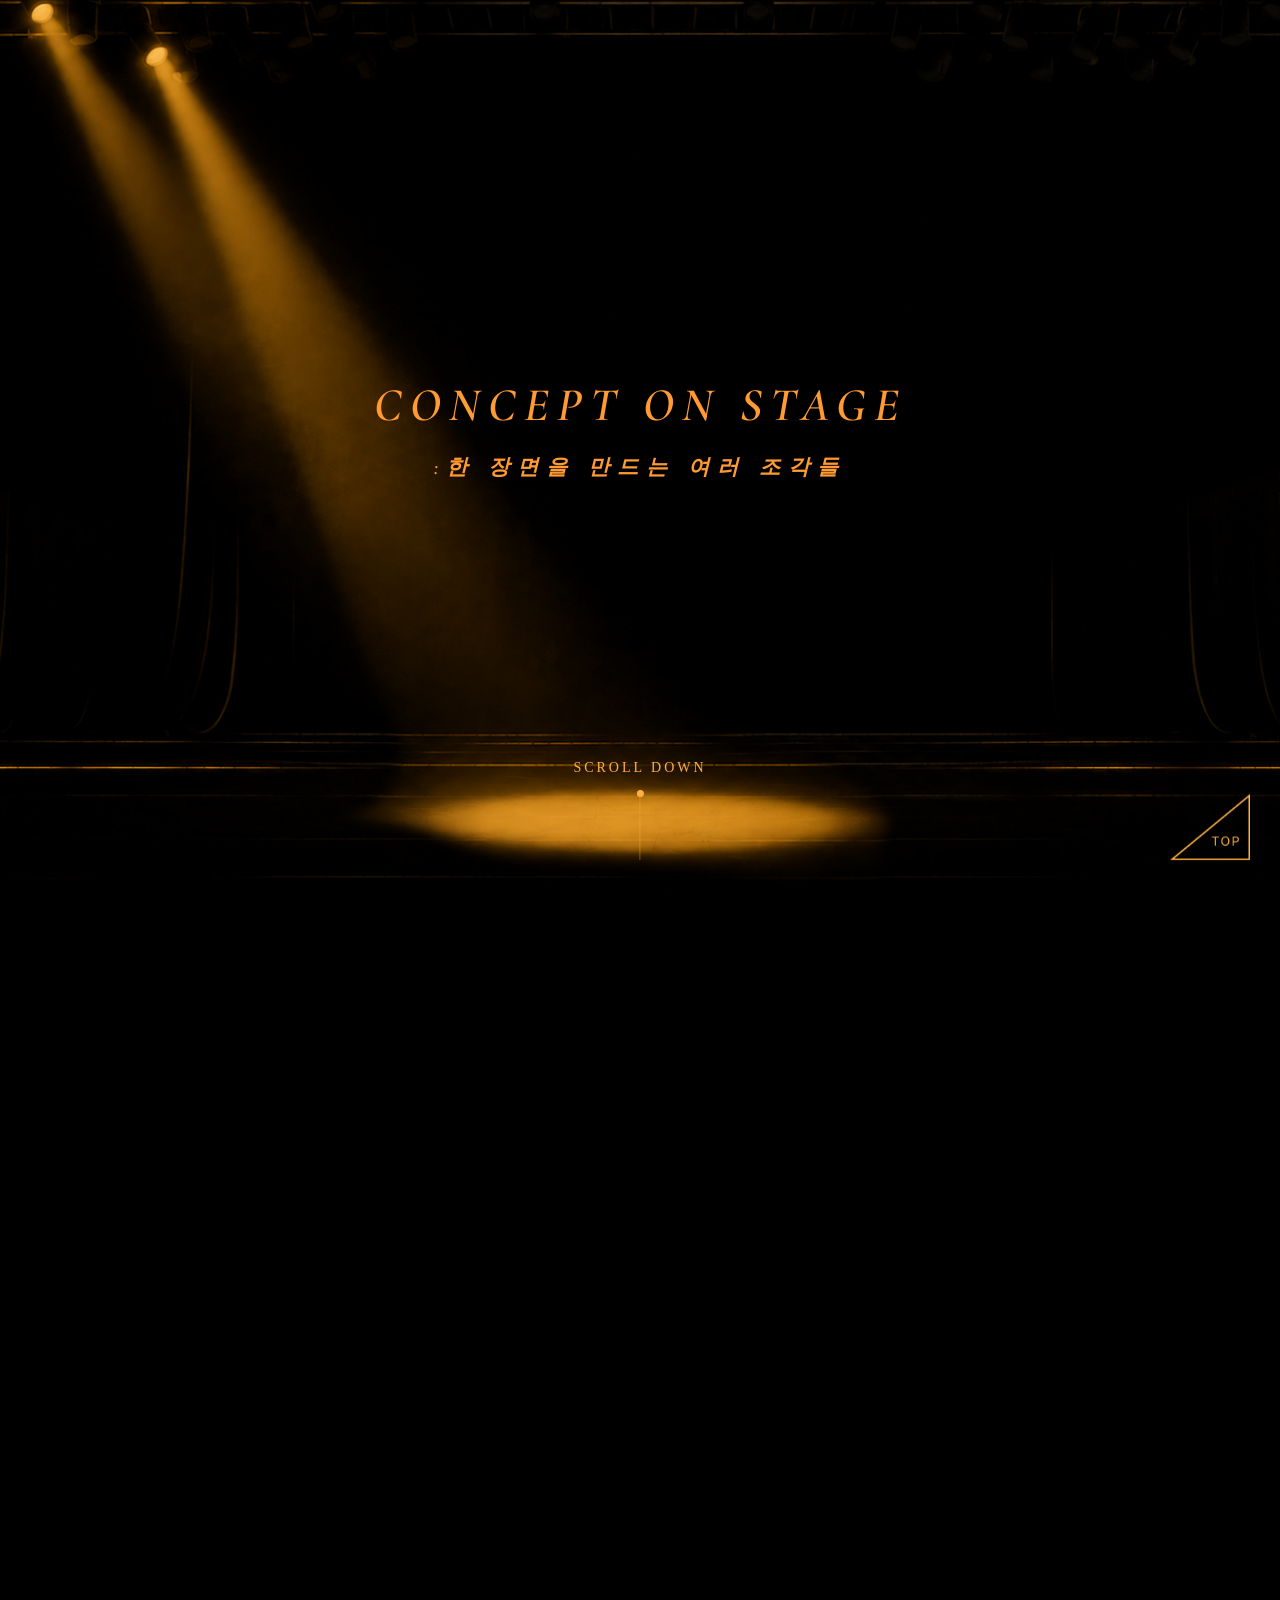
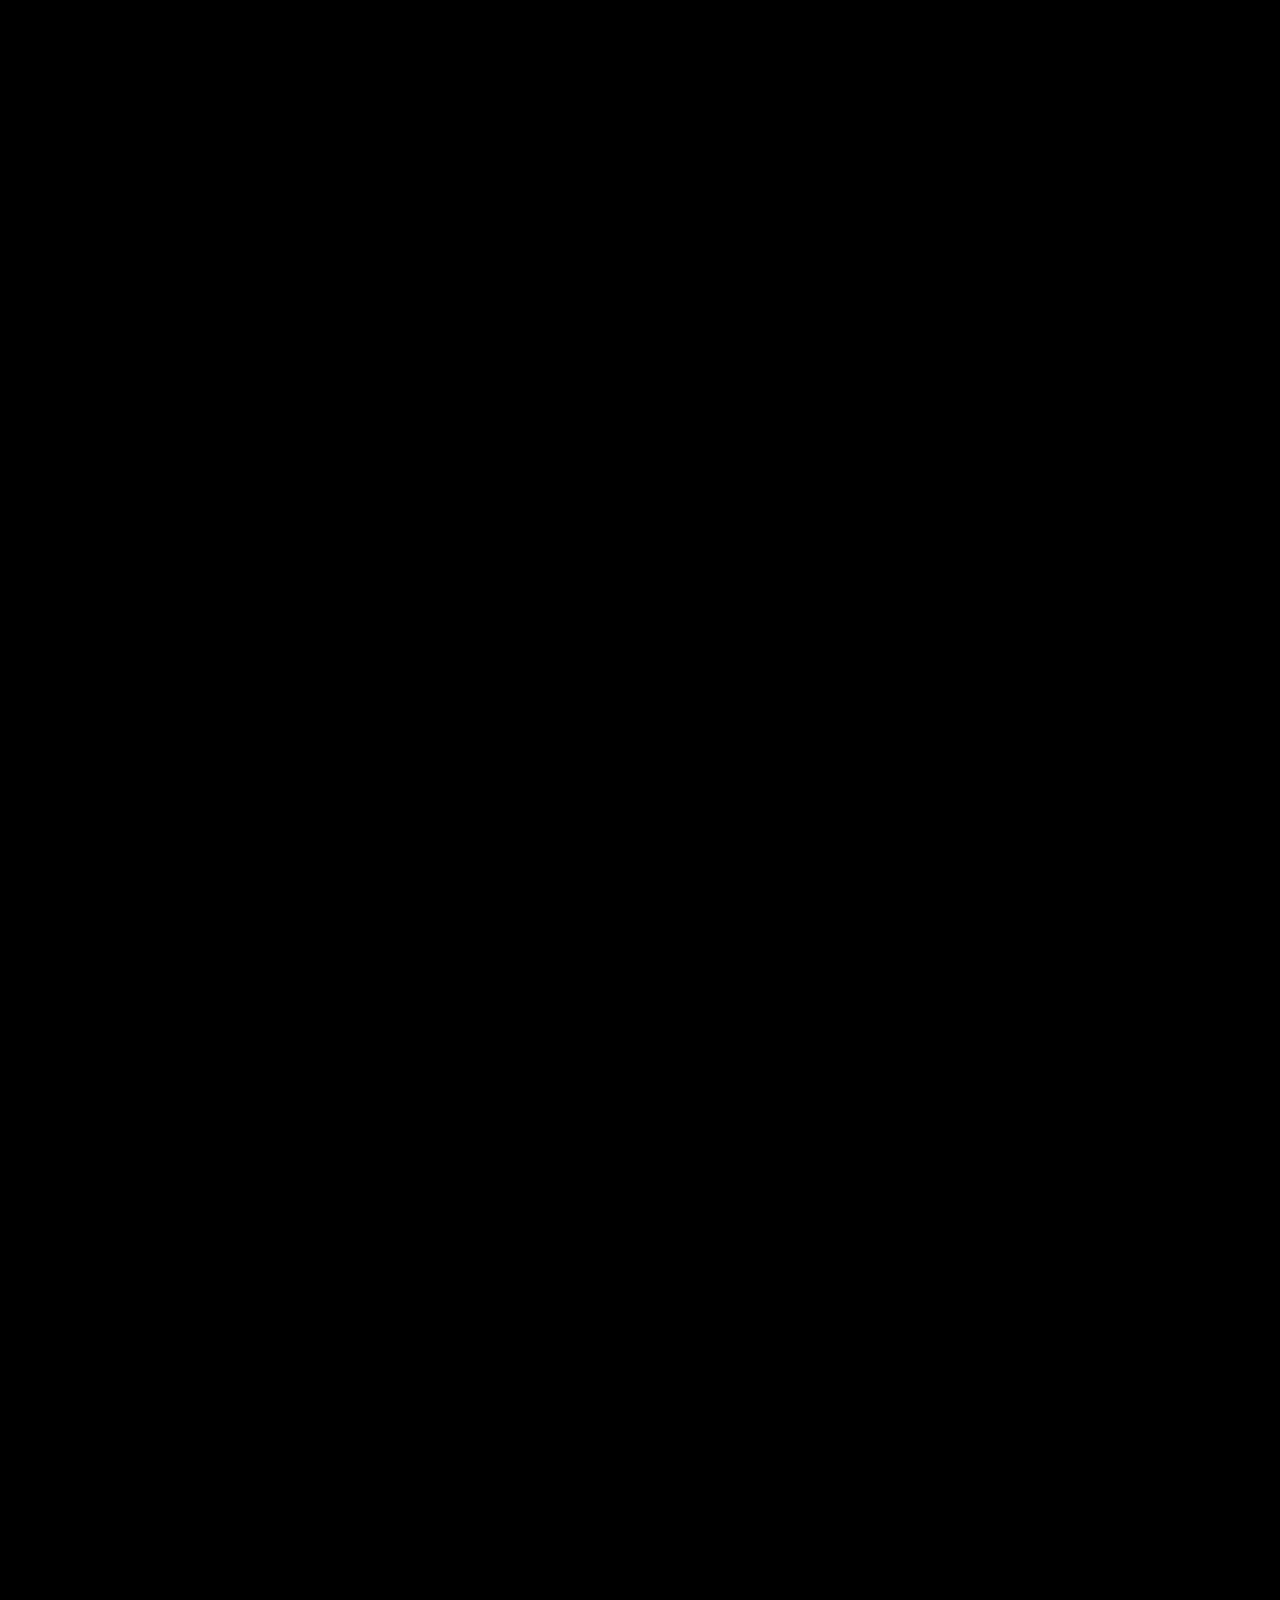
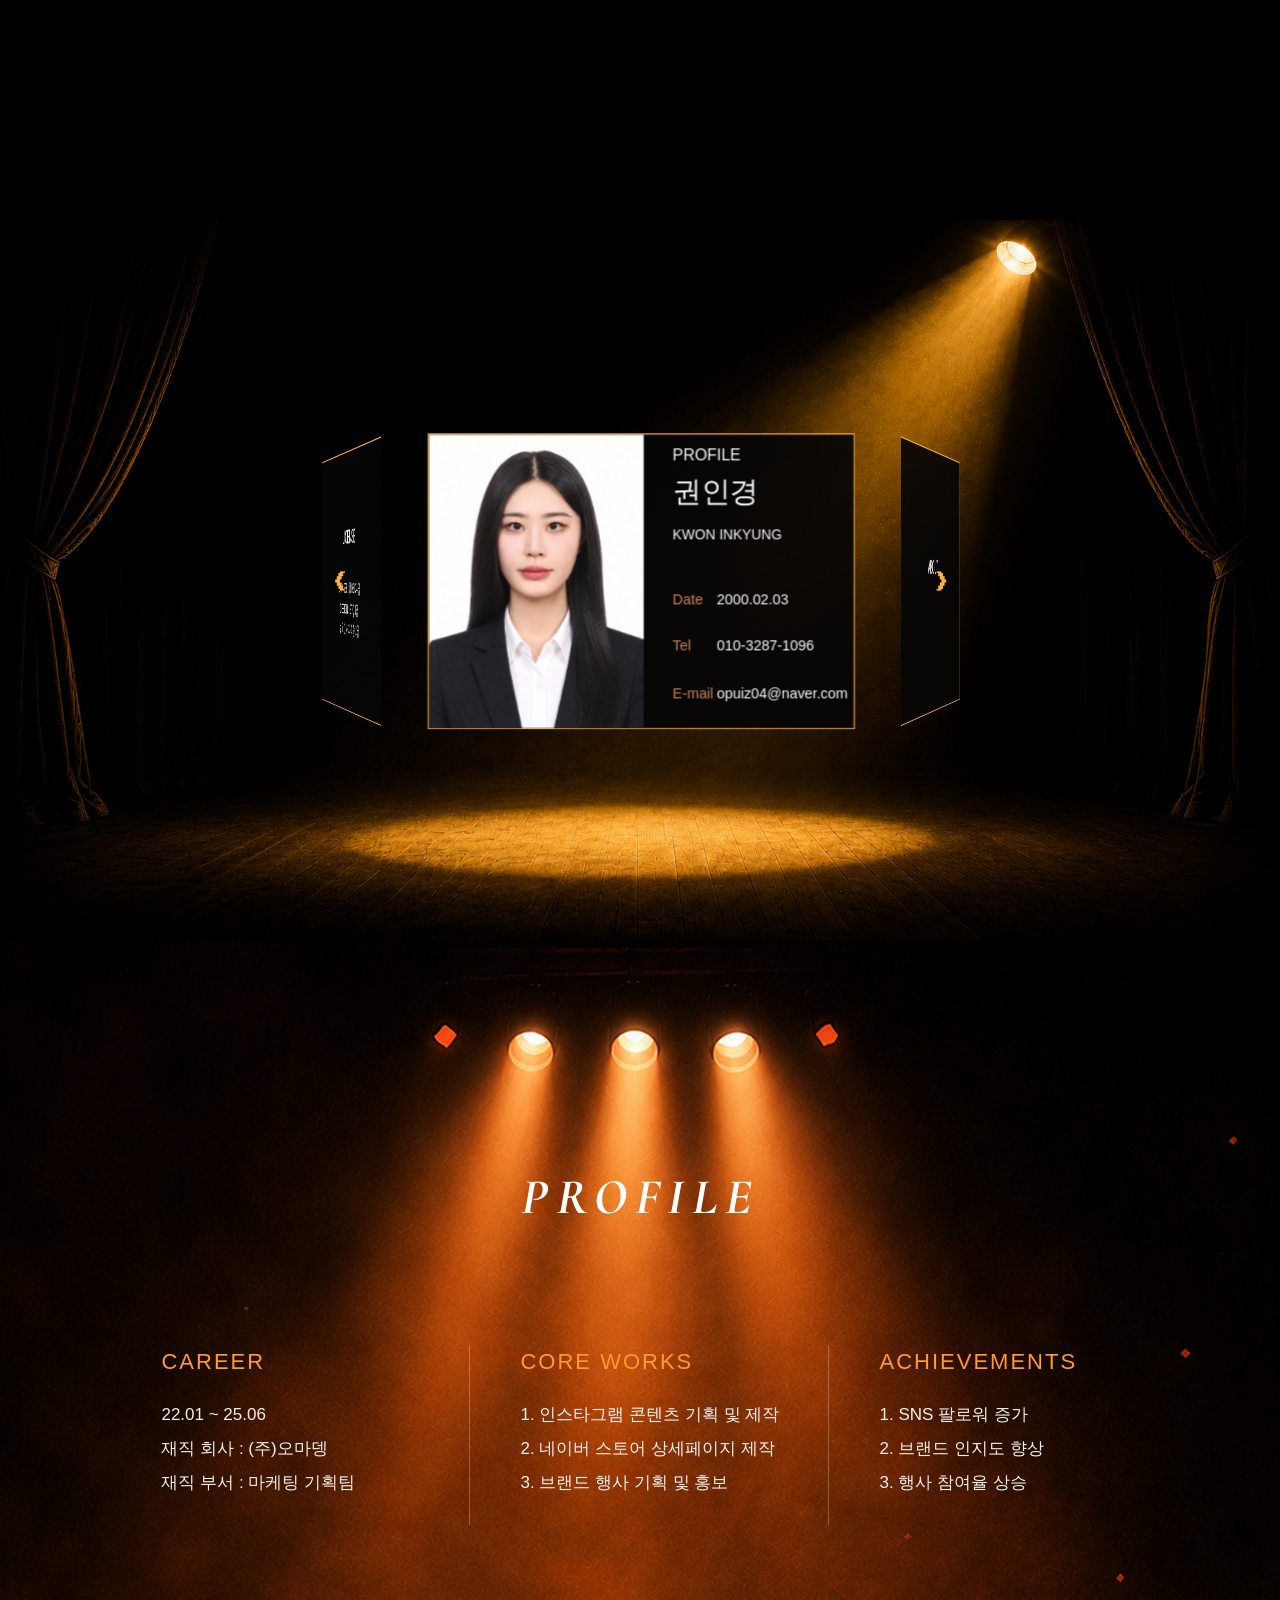
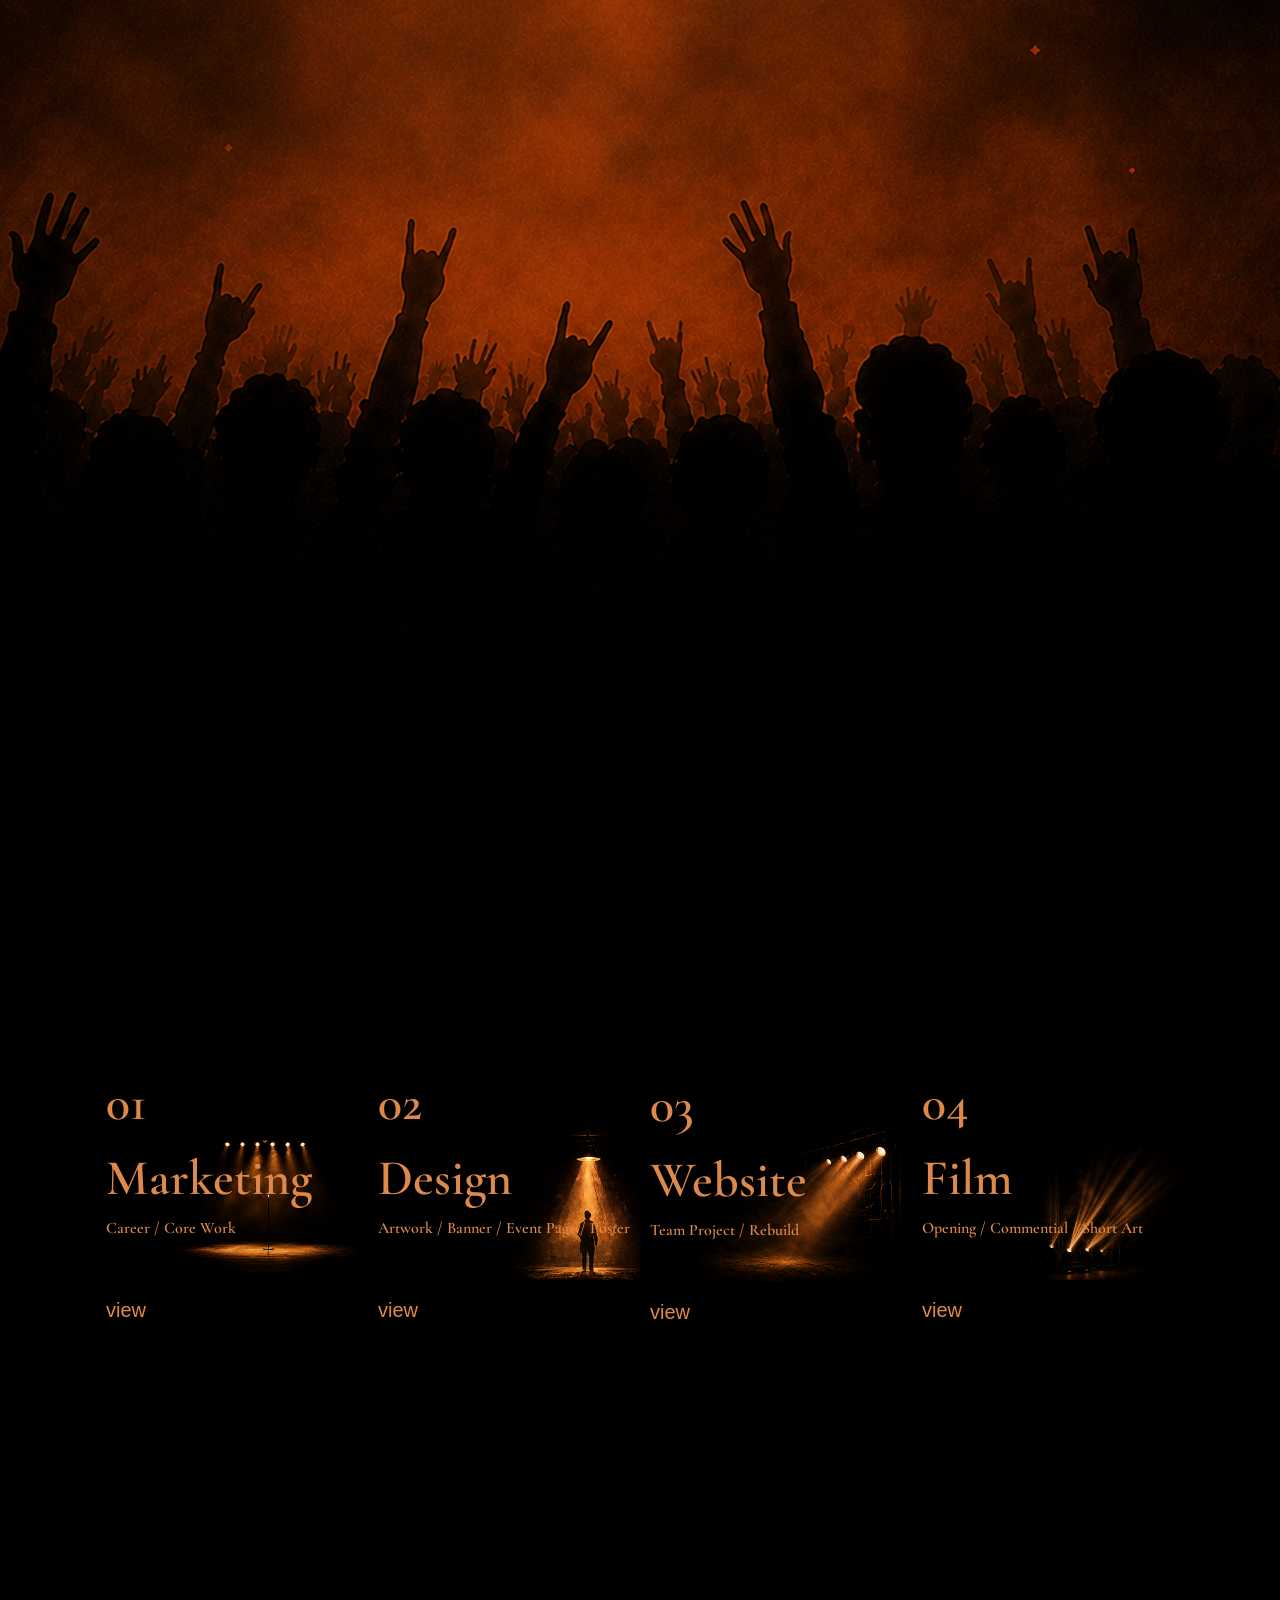
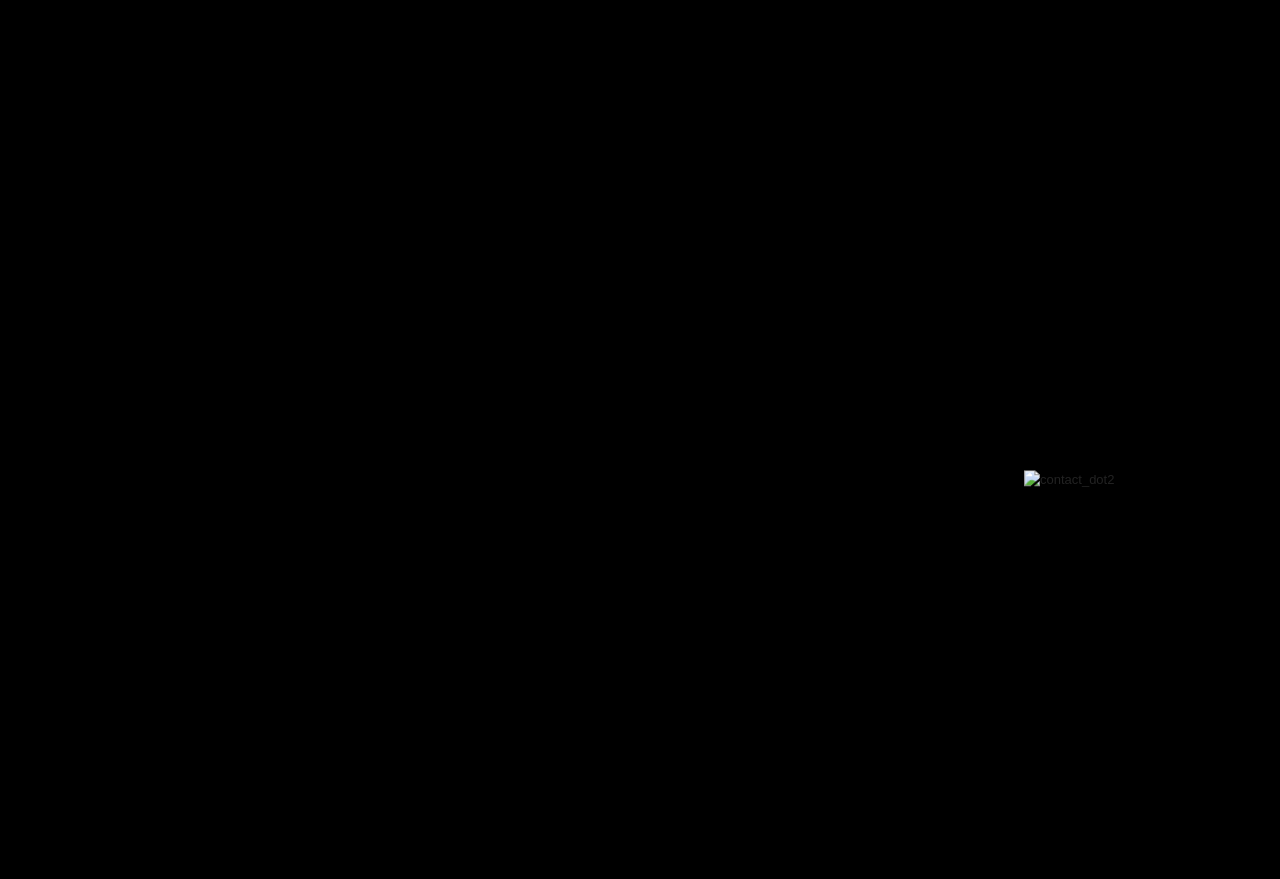
==== index.html @ 8d5c111e "최종 완성" ====
<!doctype html>
<html lang="ko">
  <head>
    <meta charset="UTF-8" />
    <meta name="viewport" content="width=device-width, initial-scale=1.0" />
    <title>권인경 | 포트폴리오</title>

    <!-- swiper -->
    <!-- css -->
    <link rel="preconnect" href="https://fonts.googleapis.com" />
    <link rel="preconnect" href="https://fonts.gstatic.com" crossorigin />
    <link
      href="https://fonts.googleapis.com/css2?family=Cormorant+Garamond:ital,wght@0,300..700;1,300..700&display=swap"
      rel="stylesheet"
    />
    <link rel="stylesheet" href="assets/css/font.css" />
    <link rel="stylesheet" href="assets/css/reset.css" />
    <link
      rel="stylesheet"
      href="https://cdn.jsdelivr.net/npm/swiper@11/swiper-bundle.min.css"
    />
    <link
      rel="stylesheet"
      href="https://cdn.jsdelivr.net/npm/swiper@12/swiper-bundle.min.css"
    />
    <script
      src="https://kit.fontawesome.com/fb27592f06.js"
      crossorigin="anonymous"
    ></script>
    <link rel="stylesheet" href="assets/css/style.css" />
    <link rel="stylesheet" href="assets/css/responsive.css" />
  </head>
  <body class="main">
    <!-- mobile header -->
    <div id="mNav">
      <i class="fa-solid fa-bars"></i>
      <nav class="mNav_nav">
        <ul>
          <li>
            <div class="sub">
              <a href="#about_m">ABOUT</a>
            </div>
          </li>
          <li>
            <div class="sub">
              <a href="#profile">PROFILE</a>
            </div>
          </li>
          <li>
            <div class="sub">
              <a href="#works">WORKS</a>
            </div>
          </li>
          <li>
            <div class="sub">
              <a href="#contact">CONTACT</a>
            </div>
          </li>
        </ul>
      </nav>
    </div>
    <!-- mobile header -->

    <header id="header">
      <div class="logo">
        <a href="#stage"
          ><img src="assets/img/logo_icon.png" alt="" />
          <p>PORTFOLIO</p></a
        >
      </div>
      <div class="lnb">
        <ul>
          <li>
            <a href="#about">ABOUT</a>
          </li>
          <li>
            <a href="#profile">PROFILE</a>
          </li>
          <li>
            <a href="#works">WORKS</a>
          </li>
          <li>
            <a href="#contact">CONTACT</a>
          </li>
        </ul>
      </div>
    </header>
    <!-- //header -->

    <main id="main">
      <section id="stage">
        <div class="main_stage">CONCEPT ON STAGE</div>
        <div class="main_stage2">:한 장면을 만드는 여러 조각들</div>
        <img src="assets/img/main_1.png" class="stage_img" />
        <h1 class="spotlight_text">SPOTLIGHT</h1>
        <div class="portfolio_wrap">
          <span class="stage_text">PORTFOLIO</span>
          <span class="line"></span>
        </div>
        <div class="name_wrap">
          <span class="line"></span>
          <span class="stage_text">KWON INKYUNG</span>
        </div>
        <div class="scroll-down">
          <span>SCROLL DOWN</span>

          <div class="scroll-line">
            <div class="scroll-dot"></div>
          </div>
        </div>
      </section>
      <section id="about">
        <div class="card-wrap">
          <button class="prev">&#10094;</button>

          <div class="icon-cards">
            <div class="icon-cards__content">
              <div class="icon-cards__item profile">
                <img src="assets/img/profile_img.jpeg" alt="profile_img" />
                <div class="profile_wrap">
                  <div class="card_title">
                    <h1>PROFILE</h1>
                    <h2 class="name">권인경</h2>
                    <h2 class="nameE">KWON INKYUNG</h2>
                  </div>
                  <div class="card_desc">
                    <div class="profile_desc">
                      <div class="title_info">
                        <p>Date</p>
                        <p>Tel</p>
                        <p>E-mail</p>
                      </div>
                      <div class="info">
                        <p>2000.02.03</p>
                        <p>010-3287-1096</p>
                        <p>opuiz04@naver.com</p>
                      </div>
                    </div>
                  </div>
                </div>
              </div>
              <div class="icon-cards__item about">
                <div class="card_title">ABOUT</div>
                <div class="card_desc about_desc">
                  <!-- 무대 위 빛나는 순간들을 바라보며 자라온 저는,이제는 그 장면을 직접 만들어내는 사람이 되고자 합니다.
                  기존 마케팅 실무 경험을 바탕으로 전하고자 하는 메시지와 감정을 시각적으로 표현하며, 더 많은 사람들에게
                  오래 기억될 무대를 만들고싶습니다. -->
                </div>
              </div>
              <div class="icon-cards__item education">
                <div class="card_title">EDUCATION</div>
                <div class="card_desc">
                  <p>배화여자대학교</p>
                  <p>비즈니스 중국어 전공</p>
                  <p>MBC 컴퓨터 아카데미</p>
                  <p>생성형 AI를 활용한 영상 웹퍼블리셔&프론트앤드 과정 수료</p>
                </div>
              </div>
              <div class="icon-cards__item skills">
                <div class="card_title">SKILLS</div>
                <div class="card_desc icons">
                  <div class="icons_l1">
                    <img src="assets/img/Illustrator.png" alt="ai_icon" />
                    <img src="assets/img/Photoshop.png" alt="ps_icon" />
                    <img src="assets/img/Premiere Pro.png" alt="pr_icon" />
                    <img src="assets/img/After Effects.png" alt="af_icon" />
                    <img src="assets/img/Figma.png" alt="fig_icon" />
                  </div>
                  <div class="icons_l2">
                    <img
                      src="assets/img/Coding Icons-3.png"
                      alt="coding_icon1"
                    />
                    <img
                      src="assets/img/Coding Icons.png"
                      alt="codiong_icon2"
                    />
                    <img
                      src="assets/img/Coding Icons-1.png"
                      alt="coding_icon3"
                    />
                    <img
                      src="assets/img/Coding Icons-2.png"
                      alt="coding_icon4"
                    />
                  </div>
                </div>
              </div>
              <div class="icon-cards__item license">
                <div class="card_title">LICENSE</div>
                <div class="card_desc">
                  <p>CHINESE : 新HSK 4급</p>
                  <p>DESIGN : GTQ 1급</p>
                  <p>보육교사 자격증 2급</p>
                </div>
              </div>
            </div>
          </div>
          <button class="next">&#10095;</button>
        </div>
      </section>
      <section id="about_m">
        <div class="contain">
          <button class="m-prev">&#10094;</button>
          <div class="about_m">
            <div class="swiper-slide-m active">
              <img src="assets/img/profile_img.jpeg" alt="profile_img" />
            </div>
            <div class="swiper-slide-m">
              <div class="about_p">
                <h1>PROFILE</h1>
                <h2 class="name">권인경</h2>
                <h2 class="nameE">KWON INKYUNG</h2>
                <h4>
                  Date
                  <p>2000.02.03</p>
                </h4>
                <h4>
                  Tel
                  <p>010-3287-1096</p>
                </h4>
                <h4>
                  E-mail
                  <p>opuiz04@naver.com</p>
                </h4>
              </div>
            </div>
            <div class="swiper-slide-m">
              <div class="card_title">ABOUT</div>
              <div class="card_desc about_desc">
                무대 위 빛나는 순간들을 바라보며 자라온 저는,이제는 그 장면을
                직접 만들어내는 사람이 되고자 합니다. 기존 마케팅 실무 경험을
                바탕으로 전하고자 하는 메시지와 감정을 시각적으로 표현하며, 더
                많은 사람들에게 오래 기억될 무대를 만들고싶습니다.
              </div>
            </div>
            <div class="swiper-slide-m">
              <div class="card_title">SKILLS</div>
              <div class="card_desc icons">
                <div class="icons_l1">
                  <img src="assets/img/Illustrator.png" alt="ai_icon" />
                  <img src="assets/img/Photoshop.png" alt="ps_icon" />
                  <img src="assets/img/Premiere Pro.png" alt="pr_icon" />
                </div>
                <div class="icons_l2">
                  <img src="assets/img/After Effects.png" alt="af_icon" />
                  <img src="assets/img/Figma.png" alt="fig_icon" />
                  <img src="assets/img/Coding Icons-3.png" alt="coding_icon1" />
                </div>
                <div class="icons_l3">
                  <img src="assets/img/Coding Icons.png" alt="coding_icon2" />
                  <img src="assets/img/Coding Icons-1.png" alt="coding_icon3" />
                  <img src="assets/img/Coding Icons-2.png" alt="coding_icon4" />
                </div>
              </div>
            </div>
            <div class="swiper-slide-m">
              <div class="card_title">EDUCATION</div>
              <div class="card_desc">
                <p>배화여자대학교</p>
                <p>비즈니스 중국어 전공</p>
                <p>메가원격평생교육원</p>
                <p>아동보육 과정 수료</p>
                <p>MBC 컴퓨터 아카데미</p>
                <p>생성형 AI를 활용한 영상 웹퍼블리셔&프론트앤드 과정 수료</p>
              </div>
            </div>
          </div>
          <button class="m-next">&#10095;</button>
        </div>
      </section>
      <section id="profile">
        <div class="container">
          <div class="profile_inner">
            <h1>PROFILE</h1>

            <ul>
              <li>
                <h2>CAREER</h2>

                <p>22.01 ~ 25.06</p>
                <p>재직 회사 : (주)오마뎅</p>
                <p>재직 부서 : 마케팅 기획팀</p>
              </li>

              <li>
                <h2>CORE WORKS</h2>

                <p>1. 인스타그램 콘텐츠 기획 및 제작</p>
                <p>2. 네이버 스토어 상세페이지 제작</p>
                <p>3. 브랜드 행사 기획 및 홍보</p>
              </li>

              <li>
                <h2>ACHIEVEMENTS</h2>

                <p>1. SNS 팔로워 증가</p>
                <p>2. 브랜드 인지도 향상</p>
                <p>3. 행사 참여율 상승</p>
              </li>
            </ul>
          </div>
        </div>
      </section>
      <!-- //profile -->
      <section id="works">
        <div class="container">
          <div class="works_inner">
            <ul>
              <li>
                <a href="assets/html/sub1.html">
                  <img src="assets/img/marketing_img.png" alt="marketing_img" />
                  <figcaption>
                    <h2>01</h2>
                    <h1>Marketing</h1>
                    <p>Career / Core Work</p>
                    <h4>view</h4>
                  </figcaption>
                </a>
              </li>
              <li>
                <a href="assets/html/sub2.html">
                  <img src="assets/img/design_img.png" alt="design_img" />
                  <figcaption>
                    <h2>02</h2>
                    <h1>Design</h1>
                    <p>Artwork / Banner / Event Page / Poster</p>
                    <h4>view</h4>
                  </figcaption>
                </a>
              </li>
              <li>
                <a href="assets/html/sub3.html">
                  <img src="assets/img/website_img.png" alt="website_img" />
                  <figcaption>
                    <h2>03</h2>
                    <h1>Website</h1>
                    <p>Team Project / Rebuild</p>
                    <h4>view</h4>
                  </figcaption>
                </a>
              </li>
              <li>
                <a href="assets/html/sub4.html">
                  <img src="assets/img/film_img.png" alt="film_img" />
                  <figcaption>
                    <h2>04</h2>
                    <h1>Film</h1>
                    <p>Opening / Commential / Short Art</p>
                    <h4>view</h4>
                  </figcaption>
                </a>
              </li>
            </ul>
          </div>
        </div>
      </section>
      <!-- //works -->
      <section id="contact">
        <div class="contact_dot1">
          <img src="assets/img/contact_dot2.png" alt="contact_dot2" />
        </div>
        <div class="container">
          <div class="contact_info">
            <h1>CONTACT</h1>
            <p>권인경</p>
            <p>opuiz04@naver.com</p>
          </div>
        </div>
        <div class="contact_dot2">
          <img src="assets/img/contact_dot2.png" alt="contact_dot2" />
        </div>
      </section>
    </main>
    <button id="top_btn">
      <img src="assets/img/top_btn.png" alt="top_btn" />
    </button>
    <!-- //main -->
    <script src="https://cdn.jsdelivr.net/npm/swiper@11/swiper-bundle.min.js"></script>
    <!-- gsap -->
    <script src="https://cdn.jsdelivr.net/npm/gsap@3.12.5/dist/gsap.min.js"></script>

    <!-- scrolltrigger -->
    <script src="https://cdn.jsdelivr.net/npm/gsap@3.12.5/dist/ScrollTrigger.min.js"></script>
    <script src="assets/main.js"></script>
    <script>
      const menuLinks = document.querySelectorAll("#header a, #mNav a");

      menuLinks.forEach((link) => {
        link.addEventListener("click", (e) => {
          e.preventDefault();

          const targetId = link.getAttribute("href");

          const target = document.querySelector(targetId);

          window.scrollTo({
            top: target.offsetTop,
            behavior: "smooth",
          });
        });
      });

      // stage 스크롤 다운
      if (document.querySelector("#stage")) {
        const stageImg = document.querySelector(".stage_img");
        const spotlightText = document.querySelector(".spotlight_text");
        const portfolio = document.querySelector(".portfolio_wrap");
        const name = document.querySelector(".name_wrap");

        const images = [
          "assets/img/main_2.png",
          "assets/img/main_3.png",
          "assets/img/main_4.png",
          "assets/img/main_5.png",
          "assets/img/main_6.png",
        ];

        window.addEventListener("scroll", () => {
          const scrollY = window.scrollY;
          const mainStage = document.querySelector(".main_stage");
          const mainStage2 = document.querySelector(".main_stage2");

          /* main_stage */

          if (scrollY > 100) {
            mainStage.classList.add("hide");
            mainStage2.classList.add("hide");
          } else {
            mainStage.classList.remove("hide");
            mainStage2.classList.remove("hide");
          }

          const header = document.querySelector("#header");

          /* header */

          if (scrollY > 2600) {
            header.classList.add("show");
          } else {
            header.classList.remove("show");
          }

          let index = Math.floor(scrollY / 300);

          if (index >= images.length) {
            index = images.length - 1;
          }

          stageImg.src = images[index];

          /* text */

          if (scrollY > 1278 && scrollY < 2500) {
            spotlightText.classList.add("show");
          } else {
            spotlightText.classList.remove("show");
          }

          if (scrollY > 1350 && scrollY < 2500) {
            portfolio.classList.add("active");
            name.classList.add("active");
          } else {
            portfolio.classList.remove("active");
            name.classList.remove("active");
          }
        });
      }
      // scroll down
      if (document.querySelector(".scroll-down")) {
        window.addEventListener("scroll", () => {
          const scrollDown = document.querySelector(".scroll-down");

          if (window.scrollY > window.innerHeight * 0.9) {
            scrollDown.style.opacity = "0";
          } else {
            scrollDown.style.opacity = "1";
          }
        });
      }
      //   about 스와이퍼
      const content = document.querySelector(".icon-cards__content");
      const next = document.querySelector(".next");
      const prev = document.querySelector(".prev");

      let angle = 0;

      function rotateCarousel() {
        content.style.transform = `translate(-50%, -50%) rotateY(${angle}deg)`;
      }

      /* 다음 */

      next.addEventListener("click", () => {
        angle -= 72;
        rotateCarousel();
      });

      /* 이전 */

      prev.addEventListener("click", () => {
        angle += 72;
        rotateCarousel();
      });

      /* 자동 회전 */

      setInterval(() => {
        angle -= 72;
        rotateCarousel();
      }, 5000);

      gsap.registerPlugin(ScrollTrigger);

      // about_m
      const slides = document.querySelectorAll(".swiper-slide-m");
      const nextBtn = document.querySelector(".m-next");
      const prevBtn = document.querySelector(".m-prev");

      let current = 0;

      /* 첫 카드 */

      slides[current].classList.add("active");

      /* 보여주기 */

      function showSlide(index) {
        slides.forEach((slide) => {
          slide.classList.remove("active");
        });

        slides[index].classList.add("active");
      }

      /* 다음 */

      function nextSlide() {
        current++;

        if (current >= slides.length) {
          current = 0;
        }

        showSlide(current);
      }

      /* 이전 */

      function prevSlide() {
        current--;

        if (current < 0) {
          current = slides.length - 1;
        }

        showSlide(current);
      }

      /* 버튼 */

      nextBtn.addEventListener("click", nextSlide);
      prevBtn.addEventListener("click", prevSlide);

      /* 자동 슬라이드 */

      setInterval(() => {
        nextSlide();
      }, 5000);
      /* PROFILE 제목 */
      gsap.from(".profile_inner > h1", {
        scrollTrigger: {
          trigger: "#profile",
          start: "top 70%",
        },

        y: 100,
        opacity: 0,

        duration: 1.2,
        ease: "power3.out",
      });

      /* 아래 내용 */
      gsap.from(".profile_inner ul", {
        scrollTrigger: {
          trigger: "#profile",
          start: "top 65%",
        },

        y: 100,
        opacity: 0,

        duration: 1.2,
        delay: 0.4,

        ease: "power3.out",
      });
      gsap.from(".works_inner ul li", {
        scrollTrigger: {
          trigger: "#works",
          start: "top 70%",
        },

        y: 120,
        opacity: 0,

        duration: 1.2,

        stagger: 0.2,

        ease: "power3.out",
      });
      // contact
      const box1 = document.querySelector("#contact .contact_dot1");
      const box2 = document.querySelector("#contact .contact_dot2");

      gsap.fromTo(
        box1,
        {
          xPercent: -120,
          scale: 0.8,
          opacity: 0,
        },
        {
          xPercent: 100,
          scale: 1,
          opacity: 1,

          ease: "none",

          scrollTrigger: {
            trigger: "#contact",
            start: "top 70%",
            end: "30% center",
            scrub: 1.3,
          },
        },
      );

      gsap.fromTo(
        box2,
        {
          xPercent: 120,
          scale: 0.8,
          opacity: 0,
        },
        {
          xPercent: -100,
          scale: 1,
          opacity: 1,

          ease: "none",

          scrollTrigger: {
            trigger: "#contact",
            start: "top 70%",
            end: "30% center",
            scrub: 1.3,
          },
        },
      );
      // top 버튼
      const topBtn = document.querySelector("#top_btn");
      // 스크롤 시 버튼 표시
      window.addEventListener("scroll", function () {
        if (document.documentElement.scrollTop > 3000) {
          topBtn.style.display = "block";
        } else {
          topBtn.style.display = "none";
        }
      });

      // 클릭 시 맨 위로 이동 (부드럽게)
      topBtn.onclick = function () {
        window.scrollTo({
          top: 0,
          behavior: "smooth",
        });
      };

      const params = new URLSearchParams(window.location.search);
      const version = params.get("v") || "ent";

      const aboutData = {
        ent: `
    무대 위 빛나는 순간들을 바라보며, 이제는 그 장면을 직접 만들어내는 사람이 되고자 합니다.
    기존 마케팅 실무 경험을 바탕으로 전하고자 하는 메시지와 감정을 시각적으로 표현하며, 더 많은 사람들에게
    오래 기억될 무대를 만들고싶습니다.
  `,

        kids: `
    아이들과 함께하는 시간을 좋아하며 자라온 저는, 이제는 아이들의 즐거운 순간을 직접 만들어내는 사람이 되고자 합니다.
    아이들을 가까이에서 경험하며 쌓은 이해와 기존 마케팅 실무 경험을 바탕으로 아이와 부모의 마음을 생각하고, 더 많은 사람들에게
    오래 기억될 콘텐츠와 브랜드 경험을 만들고싶습니다.
  `,
      };

      document.querySelector(".about_desc").textContent = aboutData[version];
    </script>
  </body>
</html>
---- assets/css/font.css ----
@font-face {
  font-family: "Pretendard";
  src: url("https://cdn.jsdelivr.net/gh/projectnoonnu/pretendard@1.0/Pretendard-Thin.woff2") format("woff2");
  font-weight: 100;
  font-display: swap;
}

@font-face {
  font-family: "Pretendard";
  src: url("https://cdn.jsdelivr.net/gh/projectnoonnu/pretendard@1.0/Pretendard-ExtraLight.woff2") format("woff2");
  font-weight: 200;
  font-display: swap;
}

@font-face {
  font-family: "Pretendard";
  src: url("https://cdn.jsdelivr.net/gh/projectnoonnu/pretendard@1.0/Pretendard-Light.woff2") format("woff2");
  font-weight: 300;
  font-display: swap;
}

@font-face {
  font-family: "Pretendard";
  src: url("https://cdn.jsdelivr.net/gh/projectnoonnu/pretendard@1.0/Pretendard-Regular.woff2") format("woff2");
  font-weight: 400;
  font-display: swap;
}

@font-face {
  font-family: "Pretendard";
  src: url("https://cdn.jsdelivr.net/gh/projectnoonnu/pretendard@1.0/Pretendard-Medium.woff2") format("woff2");
  font-weight: 500;
  font-display: swap;
}

@font-face {
  font-family: "Pretendard";
  src: url("https://cdn.jsdelivr.net/gh/projectnoonnu/pretendard@1.0/Pretendard-SemiBold.woff2") format("woff2");
  font-weight: 600;
  font-display: swap;
}

@font-face {
  font-family: "Pretendard";
  src: url("https://cdn.jsdelivr.net/gh/projectnoonnu/pretendard@1.0/Pretendard-Bold.woff2") format("woff2");
  font-weight: 700;
  font-display: swap;
}

@font-face {
  font-family: "Pretendard";
  src: url("https://cdn.jsdelivr.net/gh/projectnoonnu/pretendard@1.0/Pretendard-ExtraBold.woff2") format("woff2");
  font-weight: 800;
  font-display: swap;
}

@font-face {
  font-family: "Pretendard";
  src: url("https://cdn.jsdelivr.net/gh/projectnoonnu/pretendard@1.0/Pretendard-Black.woff2") format("woff2");
  font-weight: 900;
  font-display: swap;
}

/* 영문 폰트 */
/* @font-face {
  font-family: "Cormorant Garamond";
  src: url("../fonts/CormorantGaramond-Regular.woff2") format("woff2");
  font-weight: 400;
  font-style: normal;
}

@font-face {
  font-family: "Cormorant Garamond";
  src: url("../fonts/CormorantGaramond-Regular.woff2") format("woff2");
  font-weight: 500;
  font-style: normal;
}

@font-face {
  font-family: "Cormorant Garamond";
  src: url("../fonts/CormorantGaramond-Regular.woff2") format("woff2");
  font-weight: 600;
  font-style: normal;
}

@font-face {
  font-family: "Cormorant Garamond";
  src: url("../fonts/CormorantGaramond-Bold.woff2") format("woff2");
  font-weight: 700;
  font-style: normal;
} */
---- assets/css/style.css ----
/* layout */
.main_stage {
  position: fixed;

  top: 45%;
  left: 50%;

  transform: translate(-50%, -50%);

  color: #ff9b32;

  letter-spacing: 8px;

  z-index: 9999;

  opacity: 1;

  transition:
    opacity 0.6s,
    transform 0.6s;

  font-size: 3.6667vw;
  font-family: "Cormorant Garamond", serif;
  font-weight: 600;
  font-style: italic;
  letter-spacing: 14%;
}
.main_stage2 {
  position: fixed;

  top: 52%;
  left: 50%;

  transform: translate(-50%, -50%);

  color: #ff9b32;

  letter-spacing: 8px;

  z-index: 9999;

  opacity: 1;

  transition:
    opacity 0.6s,
    transform 0.6s;

  font-size: 1.6667vw;
  font-family: "Cormorant Garamond", serif;
  font-weight: 600;
  font-style: italic;
  letter-spacing: 14%;
}

/* 스크롤 시 사라짐 */

.main_stage.hide,
.main_stage2.hide {
  opacity: 0;
  pointer-events: none;
  transform: translate(-50%, -40%);
}
#header {
  position: fixed;
  top: 0;
  left: 0;

  width: 97%;

  display: flex;
  justify-content: space-between;
  align-items: center;

  padding: 20px 30px;

  font-size: 18px;
  font-weight: 600;

  z-index: 999;

  background-color: #000;

  /* 기본은 보이게 */

  opacity: 1;
  visibility: visible;

  transition: 0.5s;
}

/* 메인 첫 화면에서만 숨김 */

body.main #header {
  opacity: 0;
  visibility: hidden;
}

/* 스크롤 후 등장 */

body.main #header.show {
  opacity: 1;
  visibility: visible;
}
.container {
  width: 1513px;
  margin: 0 auto;
}
#top_btn {
  position: fixed;
  right: 30px;
  bottom: 30px;

  width: 80px;
  height: 80px;

  opacity: 1;
  z-index: 9999999;
  background-color: rgba(0, 0, 0, 0);
}

#top_btn a img {
  width: 100%;
  transition: 0.4s;
}
#top_btn a:hover img {
  transform: scale(1.1);
}
.mouse__cursor {
  position: fixed;

  top: 0;
  left: 0;

  width: 80px;
  height: 80px;

  pointer-events: none;

  z-index: 999999;

  opacity: 0;

  transform: translate(-50%, -50%);
}

.mouse__cursor img {
  width: 100%;
  display: block;
}
.cursor_target {
  cursor: none;
}
/* modal */
.modal_target {
  cursor: none;
}
.img_modal {
  position: fixed;
  inset: 0;

  background: rgba(0, 0, 0, 0.9);

  display: none;

  justify-content: center;
  align-items: center;

  z-index: 999999;
}

/* 긴 이미지 전용 */

.img_modal.scroll_mode {
  align-items: flex-start;

  overflow-y: auto;

  padding: 50px 0;
}

.img_modal.scroll_mode .modal_img {
  max-width: 80vw;
  max-height: none;

  height: auto;
}

.img_modal.open {
  display: flex;
}

.modal_img {
  max-width: 90vw;
  max-height: 90vh;

  width: auto;
  height: auto;

  object-fit: contain;
}

.modal_close {
  position: absolute;
  top: 30px;
  right: 40px;

  color: #fff;
  font-size: 40px;

  cursor: pointer;
}

/* header */
.logo a {
  display: flex;
  justify-content: left;
  align-items: center;
  position: relative;
  color: #ffaf3f;
  transition: 0.3s;
}
.logo a::after {
  content: "";
  position: absolute;
  top: 37px;
  left: 0;
  width: 172px;
  height: 1px;
  background-color: #ffaf3f;
  transition: 0.3s;
}
.logo img {
  width: 5%;
  transition: 0.3s;
}
.logo p {
  padding-left: 10px;
  letter-spacing: 20%;
  font-weight: 300;
  transition: 0.3s;
}
.logo a:hover {
  filter: drop-shadow(0 0 6px rgba(255, 175, 63, 0.8));
}

.logo a:hover p {
  text-shadow:
    0 0 5px #ffaf3f,
    0 0 10px rgba(255, 175, 63, 0.8);
}

.logo a:hover::after {
  box-shadow:
    0 0 5px #ffaf3f,
    0 0 10px rgba(255, 175, 63, 0.8);
}
/* header */
#mNav {
  display: none;
  position: fixed;
  right: 0;
  top: 0;
  z-index: 9999999;
}
#mNav_inner {
  display: flex;
  justify-content: space-between;
}
#mNav i {
  color: #ffaf3f;
  font-size: 20px;
  padding: 20px 20px;
}
#mNav ul {
  position: absolute;
  top: 50px;
  right: 20px;
  text-align: right;
  transition: transform 0.5s;
  transform: translateX(100px);
}
#mNav ul.active {
  transform: translateX(0);
}
.sub a {
  transition: all 0.3s;
  font-size: 16px;
}
.sub a:hover {
  color: #ffaf3f;
  filter: drop-shadow(0 0 6px rgba(255, 175, 63, 0.8));
}

.sub a:hover {
  text-shadow:
    0 0 5px #ffaf3f,
    0 0 10px rgba(255, 175, 63, 0.8);
}

.sub a:hover::after {
  box-shadow:
    0 0 5px #ffaf3f,
    0 0 10px rgba(255, 175, 63, 0.8);
}
.lnb ul {
  display: flex;
}
.lnb ul li a {
  color: #ffaf3f;
  padding-left: 30px;
  letter-spacing: 10%;
  font-weight: 300;
  transition: all 0.3s;
}
.lnb ul li a:hover,
.lnb ul li a.active {
  color: #e9dfd1;
  filter: drop-shadow(0 0 6px rgba(255, 175, 63, 0.8));
}

/* stage */
#stage {
  position: relative;
  height: 380vh;
}
.spotlight_text {
  position: fixed;
  top: 50%;
  left: 50%;
  pointer-events: none;
  transform: translate(-50%, -50%);
  white-space: nowrap;
  font-size: 6.6667vw;
  font-family: "Cormorant Garamond", serif;
  font-weight: 600;
  font-style: italic;
  letter-spacing: 14%;
  color: white;
  opacity: 0;
  transition: 1s;
  z-index: 100;
  mix-blend-mode: screen;
  text-shadow:
    0 0 10px rgba(255, 255, 255, 0.7),
    0 0 30px rgba(255, 200, 100, 0.6),
    0 0 60px rgba(255, 180, 50, 0.4);
}
.spotlight_text.show {
  opacity: 1;
}
.stage_img {
  position: sticky;
  top: 0;
  width: 100%;
  height: 100vh;
  object-fit: cover;
}
.portfolio_wrap {
  position: fixed;
  top: 20%;
  left: -300px;
  display: flex;
  align-items: center;
  gap: 20px;
  opacity: 0;
  transition:
    left 1s ease,
    opacity 1s ease;
  z-index: 100;
  mix-blend-mode: screen;
}

.portfolio_wrap.active {
  left: 10%;
  top: 35%;
  opacity: 1;
}
.name_wrap {
  position: fixed;
  bottom: 25%;
  right: -400px;
  display: flex;
  align-items: center;
  gap: 20px;
  opacity: 0;
  transition:
    right 1s ease,
    opacity 1s ease;
  z-index: 100;
  mix-blend-mode: screen;
}
.name_wrap.active {
  right: 10%;
  bottom: 35%;

  opacity: 1;
}
.line {
  width: 180px;
  height: 1px;
  background: #d89c2b;
}
.stage_text {
  display: inline-block;
  color: #d89c2b;

  font-size: 14px;
  letter-spacing: 22%;

  font-family: "Cormorant Garamond", serif;

  text-shadow: 0 0 10px rgba(255, 200, 100, 0.5);

  white-space: nowrap;
  will-change: opacity;
  text-shadow: none;
}

.scroll-down {
  position: fixed;
  left: 50%;
  bottom: 40px;

  transform: translateX(-50%);

  display: flex;
  flex-direction: column;
  align-items: center;
  gap: 12px;
  transition: 0.4s;
  z-index: 10;
}

.scroll-down span {
  font-size: 14px;
  letter-spacing: 3px;
  color: #ffaf3f;
  font-family: "Cormorant", serif;
}

.scroll-line {
  position: relative;
  width: 1px;
  height: 70px;
  background: rgba(255, 175, 63, 0.4);

  overflow: visible;
}

.scroll-dot {
  position: absolute;
  top: 0;
  left: 50%;

  width: 7px;
  height: 7px;

  background-color: #ffaf3f;
  border-radius: 50%;

  transform: translateX(-50%);

  animation: scrollDot 1.8s ease-in-out infinite;
}

@keyframes scrollDot {
  0% {
    top: 0;
    opacity: 0;
  }

  20% {
    opacity: 1;
  }

  80% {
    opacity: 1;
  }

  100% {
    top: 100%;
    opacity: 0;
  }
}

/******** about ***********/
#about {
  width: 100%;
  height: 100vh;

  display: flex;
  justify-content: center;
  align-items: center;

  background: url("../img/about_bg.png") no-repeat center top;
  background-size: contain;
}
.card-wrap {
  position: relative;

  display: flex;
  justify-content: center;
  align-items: center;
}
.icon-cards {
  position: relative;
  width: 390px;
  height: 270px;
  perspective: 1800px;
  isolation: isolate;
}

.icon-cards__content {
  position: absolute;
  width: 100%;
  height: 100%;
  left: 50%;
  top: 50%;
  transform-style: preserve-3d;
  transform: translate(-50%, -50%) rotateY(0deg);
  transition: transform 1s ease;
  pointer-events: none;
}

/* 카드 */

.icon-cards__item {
  position: absolute;

  left: 50%;
  top: 50%;

  width: 390px;
  height: 270px;

  margin-left: -195px;
  margin-top: -135px;

  border: 1px solid #ffaf3f;

  display: flex;
  justify-content: center;
  align-items: center;

  color: white;
  font-size: 30px;
  font-weight: bold;

  backface-visibility: hidden;
  background: rgba(6, 6, 6, 0.92);

  overflow: hidden;

  transform-style: preserve-3d;
}
.card_desc {
  background: transparent !important;

  isolation: isolate;

  position: relative;
  z-index: 10;
}
.icon-cards__item img {
  width: 198px;
  height: 270px;
  opacity: 1;
}
.profile {
  display: flex;
  justify-content: space-between;
}
.profile .profile_wrap .name {
  font-size: 24px;
  font-weight: 500;
  letter-spacing: 10%;
  padding-bottom: 10px;
}
.nameE {
  display: block;
  font-size: 14px;
  font-weight: 300;
  letter-spacing: 10%;
}
/* .profile_wrap {
  height: 270px;
  width: 157px;
} */
.profile_desc {
  display: flex;
}

.title_info {
  font-size: 14px;
  font-weight: 400;
  /* letter-spacing: 10%; */
  color: #c98a5b;
  line-height: 3.3;
  text-align: left;
}
.info {
  padding-left: 3px;
  padding-right: 5px;
  font-size: 14px;
  font-weight: 400;
  line-height: 3.3;
  text-align: left;
}
.info p:nth-child(3) {
  font-size: 12px;
}
.about,
.education,
.skills,
.license {
  display: flex;
  flex-direction: column;
}
.about_desc {
  width: 371px;
  text-align: center;
}
.education .card_desc p {
  padding-bottom: 20px;
}
.education .card_desc p:nth-child(1),
.education .card_desc p:nth-child(3) {
  padding-bottom: 0;
}
.icons {
  width: 100%;
  height: 100px;
  display: block;
}
.icons_l1 img,
.icons_l2 img {
  width: 31px;
  height: 31px;
  margin: 0 6px 6px 6px;
}
.profile_wrap h1 {
  font-size: 1.0417vw;
  padding-bottom: 1%;
}
.profile_wrap .card_desc p {
  font-size: 12px;
}
.card_desc {
  font-size: 0.7813vw;
  font-weight: 300;
  /* letter-spacing: 7%; */
  text-align: center;
}
.card_title {
  font-size: 1.0417vw;
  font-weight: 500;
  letter-spacing: 20%;
  padding-bottom: 1.5625vw;
}
.card_title h4 {
  display: inline;
}
.card_title p {
  display: inline;
}
/* 핵심 */
.icon-cards__item:nth-child(1) {
  transform: rotateY(0deg) translateZ(320px);
}

.icon-cards__item:nth-child(2) {
  transform: rotateY(72deg) translateZ(320px);
}

.icon-cards__item:nth-child(3) {
  transform: rotateY(144deg) translateZ(320px);
}

.icon-cards__item:nth-child(4) {
  transform: rotateY(216deg) translateZ(320px);
}

.icon-cards__item:nth-child(5) {
  transform: rotateY(288deg) translateZ(320px);
}

/* 버튼 */

.prev,
.next {
  position: absolute;

  top: 50%;
  transform: translateY(-50%);

  width: 60px;
  height: 60px;
  color: #ffaf3f;
  background: none;
  font-size: 30px;

  cursor: pointer;

  z-index: 999999;
}

.prev {
  left: -110px;
  pointer-events: auto;
}

.next {
  right: -110px;
  pointer-events: auto;
}
/* 기본 세팅 */
/* html {
  box-sizing: border-box;
}

body {
  margin: 0;
  overflow-x: hidden;
} */
/* about_m */
#about_m {
  display: none;
  width: 100%;
  height: 100vh;

  justify-content: center;
  align-items: center;

  background-image: url("../img/about_bg2.png");
  background-size: cover;
  background-position: center;

  overflow: hidden;
}

#about_m .contain {
  position: relative;

  width: 43%;
  height: 40%;
}

.about_m {
  position: relative;

  width: 100%;
  height: 100%;
}

/* 카드 */

.swiper-slide-m {
  position: absolute;

  left: 0;
  top: 0;

  width: 100%;
  height: 100%;

  opacity: 0;
  visibility: hidden;

  transition: 0.5s ease;

  border: 1px solid #ffaf3f;
  background: rgba(0, 0, 0, 0.88);

  box-sizing: border-box;

  padding: 40px 25px;

  display: flex;
  flex-direction: column;
  justify-content: center;
  align-items: center;

  text-align: center;

  color: white;
}

/* 현재 카드 */

.swiper-slide-m.active {
  opacity: 1;
  visibility: visible;
}

/* 버튼 */

.m-prev,
.m-next {
  position: absolute;

  top: 50%;
  transform: translateY(-50%);

  background: none;
  border: none;

  color: #ffaf3f;

  font-size: 40px;
  cursor: pointer;

  z-index: 999;
}

.m-prev {
  left: -70px;
}

.m-next {
  right: -70px;
}

.about_p h1 {
  font-size: 20px;
}
.about_p h2 {
  font-size: 17px;
}
.about_p h4 {
  font-size: 16px;
  color: #dd894b;
}
.about_p p {
  font-size: 14px;
  color: #fff;
}
.swiper-slide-m .card_title {
  font-size: 17px;
}
.swiper-slide-m .card_desc {
  font-size: 14px;
  width: 100%;
}
.swiper-slide-m .icons img {
  width: 15%;
  height: 15%;
}
/* *****profile****** */
#profile {
  width: 100%;
  aspect-ratio: 1920 / 2080;

  background: url("../img/main_about.png") no-repeat center top;

  background-size: cover;

  position: relative;

  display: flex;
  justify-content: center;
  align-items: center;
}

.profile_inner {
  position: relative;
  z-index: 2;
  top: -303px;

  width: 100%;
  color: #fff;
}

/* PROFILE 제목 */
.profile_inner > h1 {
  text-align: center;

  font-size: 50px;
  font-style: italic;
  font-weight: 700;

  letter-spacing: 8px;

  margin-bottom: 110px;

  font-family: "Cormorant Garamond", serif;
}
.profile_inner ul {
  display: flex;
  justify-content: center;
}
.profile_inner ul li {
  width: 33%;
  position: relative;
  left: 60px;
  text-align: left;
}
.profile_inner ul li:not(:last-child)::after {
  content: "";

  position: absolute;
  top: 0;
  right: 14%;

  width: 1px;
  height: 180px;

  background: rgba(255, 255, 255, 0.25);
}
.profile_inner ul li h2 {
  font-size: 22px;
  font-weight: 400;
  letter-spacing: 2px;
  color: #ff9b32;
  margin-bottom: 20px;
}
.profile_inner ul li p {
  font-size: 17px;
  font-weight: 100;
  line-height: 2;
  color: rgba(255, 255, 255, 0.937);
}
.view {
  position: absolute;
  bottom: -28%;
  right: 13%;
}
.view a {
  font-size: 16px;
  color: #ff9b32;
  border-bottom: 1px solid #ff9b32;
  transition: all 0.3s ease;
}
.view a:hover {
  color: #ffaf3f;
  filter: drop-shadow(0 0 6px rgba(255, 175, 63, 0.8));
}
.view a:hover {
  text-shadow:
    0 0 5px #ffaf3f,
    0 0 10px rgba(255, 175, 63, 0.8);
}

.view a:hover::after {
  box-shadow:
    0 0 5px #ffaf3f,
    0 0 10px rgba(255, 175, 63, 0.8);
}

/* *****works******* */
#works {
  background-color: #000;
  width: 100%;
  height: 100vh;
  display: flex;
  justify-content: center;
  align-items: center;
  padding: 5% 0;
}
.works_inner {
}
.works_inner ul {
  display: flex;
  justify-content: center;
  width: 100%;
}
.works_inner ul li {
  width: 25%;
  overflow: hidden;
}
.works_inner ul li img {
  width: 100%;
  display: block;
  transform: translateY(50%);
  transition: scale 0.7s ease;
  scale: 1;
}
.works_inner ul li:hover img {
  scale: 1.1;
}
figcaption {
  transform: translateY(-50%);
}
.works_inner ul li a {
  color: #dd894b;
}
.works_inner ul li a h2 {
  font-family: "Cormorant Garamond", serif;
  font-size: 50px;
  font-weight: 600;
  letter-spacing: 5%;
  padding-left: 10px;
}
.works_inner ul li a h1 {
  font-family: "Cormorant Garamond", serif;
  font-size: 50px;
  font-weight: 600;
  letter-spacing: 2%;
  padding-left: 10px;
}
.works_inner ul li a p {
  font-family: "Cormorant Garamond", serif;
  font-size: 16px;
  font-weight: 600;
  letter-spacing: 2%;

  padding-left: 10px;
}
.works_inner ul li a h4 {
  font-size: 20px;
  font-weight: 400;
  letter-spacing: 5%;
  padding-left: 10px;
  padding-top: 55px;
}

/* contact */
#contact {
  width: 100%;
  position: relative;

  display: flex;
  justify-content: center;
  align-items: center;

  padding: 20% 0 20% 0;

  overflow: hidden;
}
.contact_dot1,
.contact_dot2 {
  position: absolute;

  width: 40vw;

  top: 50%;
  transform: translateY(-50%);

  z-index: 1;
}
.contact_dot1 img,
.contact_dot2 img {
  width: 100%;
}
.contact_dot1 {
  left: -20%;
}

.contact_dot2 {
  right: -20%;
}
.contact_info {
  position: relative;

  color: #000;
  font-size: 24px;
  z-index: 999;
  text-align: center;
}
.contact_info h1 {
  font-family: "Cormorant Garamond", serif;
  font-size: 65px;
  font-style: italic;
  font-weight: 600;
  letter-spacing: 13%;
  padding-bottom: 5%;
}
.contact_info p {
  font-size: 20px;
}
/* ************sub*********** */
body {
  background-color: #000;
}
/* sub nav */
#sub_nav {
  position: fixed;
  top: 45%;
  left: 1%;
  border-left: 1px solid #c08c43;
  opacity: 0.85;
  z-index: 100;
  height: 360px;
  display: flex;
  align-items: center;
  transform: translateX(0);
  transition: all 0.7s ease;
}
#sub_nav.hide {
  transform: translateX(-120px);
}
#sub_nav .dot {
  width: 5px;
  height: 5px;
  border-radius: 50%;
  background-color: #dd894b;
  transition: all 0.3s ease;
}
#sub_nav ul {
  margin-left: -3px;
}
#sub_nav ul li a {
  display: flex;
  align-items: center;
  padding-bottom: 25px;
}
#sub_nav ul li a p {
  padding-left: 8px;
  transition: all 0.3s ease;
}
/* hover 효과 */
#sub_nav ul li a:hover .dot {
  box-shadow:
    0 0 5px #dd894b,
    0 0 10px #dd894b,
    0 0 20px rgba(221, 137, 75, 0.8);

  transform: scale(1.5);
}

#sub_nav ul li a:hover p {
  color: #dd894b;

  text-shadow:
    0 0 5px #dd894b,
    0 0 10px rgba(221, 137, 75, 0.8);
}
/* sub about */
#sub_about,
#coreWork1,
#coreWork2,
#coreWork3,
#coreWork4,
#coreWork5,
#coreWork6,
#coreWork7 {
  padding-top: 25px;
}
.sub_about_inner {
  display: flex;
  justify-content: space-between;
  gap: 4%;
  padding-top: 10%;
}
img.omadeng {
  width: 25%;
  height: 100%;
}
img.omadeng_img {
  width: 25%;
  height: 100%;
}
.about_info {
  padding-right: 5%;
}
.about_info p {
  color: #fff;
  font-size: 20px;
  font-weight: 500;
  line-height: 2;
  letter-spacing: 6%;
  border-bottom: 1px solid rgba(215, 215, 215, 0.1);
  padding: 3% 0 3% 1%;
}
.about_info p:nth-child(4) {
  border-bottom: none;
}
.about_info p img {
  width: 2.5%;
  height: 2.5%;
  margin-right: 1.5%;
}
.about_info p:nth-child(3) img {
  width: 3%;
  height: 3%;
  margin-right: 1.5%;
}

/* sub core work */
#sub_about {
  padding: 5% 0;
}
#coreWork1 .container,
#coreWork2 .container,
#coreWork3 .container,
#coreWork4 .container,
#coreWork5 .container,
#coreWork6 .container,
#coreWork7 .container {
  display: flex;
  justify-content: space-around;
  color: #fff;
  padding: 100px 0;
  position: relative;
  padding: 5% 0;
}
.num {
  position: absolute;
  top: 15%;
  left: 4%;
  font-size: 37px;
  letter-spacing: 6%;
  font-family: "Cormorant", serif;
  color: #dd894b;
}
.sub_coreWork {
  opacity: 0;
  transform: translateY(100px);
}
.work_left {
  padding-left: 5%;
  width: 30%;
}
.left_title p::after {
  content: "";
  position: absolute;
  top: 40px;
  left: 0;
  width: 73px;
  height: 1%;
  background-color: #dd894b;
}
.left_title p {
  position: relative;
  font-size: 20px;
  font-style: italic;
  font-weight: 400;
  color: #dd894b;
  font-family: "Cormorant Garamond", serif;
}
.left_title h1 {
  font-size: 30px;
  font-weight: 500;

  padding-top: 11%;
}
.left_title h2 {
  font-size: 20px;
  font-weight: 600;
  line-height: 1.2;
  padding: 8% 0;
  border-bottom: 1px solid #dd894b;
}
.left_desc h4 {
  font-size: 20px;
  font-weight: 400;
  line-height: 1.2;
  padding-top: 11%;
}
.left_desc h4 p {
  font-size: 18px;
  font-weight: 300;
  line-height: 1.2;
  padding-top: 2%;
}
.left_desc h4 p:nth-child(1) {
  padding-top: 6%;
}
.work_right {
  padding-top: 5%;
  width: 50%;
}
.work_img {
  display: flex;
  justify-content: space-between;
}
.work_img img {
  width: 30%;
}
.right_desc {
  display: flex;
  justify-content: space-between;
  gap: 3%;
}
.right_desc h4 {
  width: 30%;
  font-size: 20px;
  color: #dd894b;
  letter-spacing: -1%;
  padding-top: 1%;
}
.right_desc h4 p {
  font-size: 16px;
  color: #fff;
  padding-top: 1%;
}

#coreWork2 .work_img:nth-child(1) img {
  width: 60%;
  height: 100%;
}
#coreWork2 .work_img img.work2-1 {
  width: 42%;
  height: 100%;
}
#coreWork2 .right_desc {
  justify-content: space-between;
}
#coreWork2 .right_desc h4:nth-child(1) {
  width: 60%;
}
#coreWork2 .right_desc h4:nth-child(2) {
  width: 46%;
  padding-left: 2%;
}

#coreWork4 .work_img {
  justify-content: space-around;
}
#coreWork4 .right_desc {
  justify-content: space-around;
}
#coreWork4 .work_right {
  padding-top: 14%;
}
#coreWork4 .work_img img:nth-child(1) {
  width: 30.5%;
  height: 100%;
}
#coreWork4 .work_img img:nth-child(2) {
  width: 33%;
  height: 100%;
}
#coreWork4 .work_img img:nth-child(3) {
  width: 25%;
  height: 100%;
}
#coreWork4 .right_desc h4:nth-child(1) {
  width: 30.5%;
}
#coreWork4 .right_desc h4:nth-child(2) {
  width: 33%;
}
#coreWork4 .right_desc h4:nth-child(3) {
  width: 25%;
}

#coreWork5 .work_right {
  padding-top: 16%;
}
#coreWork5 .work_img img {
  width: 47%;
  height: 100%;
}
#coreWork5 .work_img img:nth-child(2) {
  width: 52%;
}
#coreWork5 .right_desc h4:nth-child(1) {
  width: 47%;
}
#coreWork5 .right_desc h4:nth-child(2) {
  width: 52%;
}

#coreWork6 .work_right {
  padding-top: 12%;
}
#coreWork6 .work_img {
  justify-content: left;
  align-items: flex-end;
}
#coreWork6 .work_img img:nth-child(2) {
  width: 60%;
  height: 100%;
  padding-left: 2%;
}
#coreWork6 .right_desc {
  justify-content: left;
  gap: 2%;
}

#coreWork7 .work_right {
  padding-top: 12%;
}
#coreWork7 .work_img {
  justify-content: left;
  align-items: flex-end;
}
#coreWork7 .work_img img {
  width: 41%;
}
#coreWork7 .work_img img:nth-child(2) {
  width: 50%;
  height: 100%;
  padding-left: 2%;
}
#coreWork7 .right_desc {
  justify-content: left;
  gap: 2%;
}
#coreWork7 .right_desc h4 {
  width: 41%;
}
#coreWork7 .right_desc h4:nth-child(2) {
  width: 50%;
}

/* sub2 */
#artwork {
  width: 100%;
  height: 100vh;
  background: url(../img/work2_bg.png) no-repeat center top;
  display: flex;
  justify-content: center;
  align-items: center;
}
#artwork .container {
  color: #fff;
  display: flex;
  align-items: center;
  justify-content: space-between;
}
.more a {
  color: #dd894b;
  padding-top: 5%;
  position: relative;
  display: block;
}
.more a:hover i {
  transform: translateX(50%);
}
.more a::after {
  content: "";
  position: absolute;
  bottom: -6px;
  left: 0;
  width: 131px;
  height: 1%;
  background-color: #dd894b;
}
.more a i {
  padding-left: 1%;
  transition: all 0.3s;
  transform: translateX(0);
}
.work2_left {
  width: 45%;
}
.work2_title {
  padding-bottom: 3%;
  border-bottom: 1px solid rgba(145, 145, 145, 0.238);
}
.work2_title h1 {
  font-size: 50px;
  font-weight: 500;
  font-style: italic;
  letter-spacing: 6%;
  font-family: "Cormorant Garamond", serif;
  padding-bottom: 3%;
  color: #dd894b;
}
.work2_title p {
  font-size: 20px;
  line-height: 1.5;
  color: #fff;
  letter-spacing: -1.5%;
}
.work2_desc {
  color: #fff;
  padding-top: 7%;
}
.work2_desc ul li {
  display: flex;
}
.work2_desc ul li h4 {
  width: 15%;
  color: #84502a;
  display: inline;
  font-size: 15px;
  font-weight: 300;
}
.work2_desc ul li p {
  width: 80%;
  display: inline;
  font-size: 17px;
  font-weight: 300;
  letter-spacing: -1.5%;
}
.work2_right {
  display: flex;
  position: relative;
  width: 50%;
}
.work2_right img:nth-child(1) {
  width: 50%;
  z-index: 1;
}
.artwork2_img {
  width: 57%;
  position: absolute;
  top: 0;
  right: 0;
}
.work2_right {
}
#banner {
  width: 100%;
  height: 100vh;
  background: url(../img/work2_bg.png) no-repeat center top;
  display: flex;
  justify-content: center;
  align-items: center;
}
#banner .container {
  display: flex;
  justify-content: center;
  align-items: center;
  gap: 120px;
  position: relative;
}
#banner .work2_left {
  width: 100%;
}
.coverflow_wrap {
  padding-top: 18%;
}
.swiper {
  width: 50%;
}
.poster_thumb {
  object-fit: contain !important;
}
/* =========================
   이미지 swiper
========================= */
.coverflow_wrap {
  width: 50%;
  overflow: hidden;
}

.mySwiper2 {
  width: 50%;
  height: 500px;

  overflow: visible;
}

.mySwiper2 .swiper-slide {
  width: 100% !important;
  height: 350px;

  border-radius: 10px;
  overflow: hidden;
}

.mySwiper2 .swiper-slide img {
  width: 100%;
  height: 100%;
  object-fit: cover;
}

/* =========================
   텍스트 swiper
========================= */

.mySwiper {
  width: 50%;

  overflow: hidden;
}

.mySwiper .swiper-slide {
  width: 100% !important;
}

.mySwiper .swiper-wrapper {
  align-items: flex-start;
}

.mySwiper .swiper-slide {
  width: 100% !important;

  opacity: 0 !important;
  transition: 0.5s;

  pointer-events: none;
}

.mySwiper .swiper-slide-active {
  opacity: 1 !important;

  pointer-events: auto;
}

/* 버튼 */

.custom_prev,
.custom_next {
  position: absolute;
  top: 50%;

  transform: translateY(-50%);

  background: none;
  border: none;

  color: #fff;

  font-size: 32px;

  cursor: pointer;

  z-index: 99999;
}

.custom_prev {
  left: -3%;
}

.custom_next {
  left: 47%;
}
#event_page {
  width: 100%;
  height: 100vh;
  background: url(../img/work2_bg.png) no-repeat center top;
  display: flex;
  justify-content: center;
  align-items: center;
}
#event_page .container {
  display: flex;
}
#event_page .work2_right {
  display: flex;
  justify-content: center;
}
#event_page .work2_right img {
  width: 25%;
}

#poster {
  width: 100%;
  height: 100vh;
  background: url(../img/work2_bg.png) no-repeat center top;
  display: flex;
  justify-content: center;
  align-items: center;
}
#poster .container {
  display: flex;
}
#poster .work2_right {
  display: flex;
  justify-content: center;
}

/* sub3 */
#W_TeamProject,
#W_TeamProject2,
#w_surf,
#w_surf2,
#W_design,
#W_rebuild1,
#W_rebuild2 {
  width: 100%;
  display: flex;
  justify-content: center;
  align-items: center;
  padding: 5% 0;
}
#W_TeamProject .container,
#W_TeamProject2 .container,
#w_surf .container,
#w_surf .container,
#W_design .container,
#W_rebuild1 .container,
#W_rebuild2 .container {
  display: flex;
  justify-content: space-between;
}
#W_TeamProject2 .container,
#w_surf2 .container {
  display: flex;
  justify-content: space-between;
}
#W_TeamProject2 {
  display: flex;
  justify-content: space-between;
  align-items: center;
}
#W_TeamProject2 .work2_title,
#w_surf2 .work2_title {
  border: none;
}
#W_TeamProject2 .work2_title p,
#w_surf2 .work2_title p {
  font-size: 17px;
}
#w_surf2 .container .nfnl_img img:nth-child(1) {
  width: 32%;
  height: 88%;
}
#w_surf2 .container .nfnl_img img:nth-child(2) {
  width: 22%;
  height: 88%;
}
#w_surf2 .container .nfnl_img img:nth-child(3) {
  width: 14%;
  height: 88%;
}
#W_TeamProject .container .work2_left .link,
#w_surf .container .work2_left .link {
  display: none;
}
#w_surf .work2_wrap {
  width: 53%;
}

.nfnl_img {
  width: 60%;
  display: flex;
  justify-content: center;
  align-items: top;
  gap: 5%;
}
.nfnl_img img {
  width: 20%;
  height: 100%;
}
.nfnl_info {
  width: 45%;
}
.work2_wrap {
  display: flex;
  flex-direction: column;
  justify-content: space-between;
}
.work2_wrap .work2_right {
  width: 100%;
  flex: 1.9;
}
.work2_wrap .work2_right a img {
  width: 80%;
}
.work2_wrap .link {
  flex: 0.1;
  padding: 0;
}
.respon {
  padding-top: 10%;
  color: #fff;
  display: flex;
  justify-content: left;
  align-items: flex-end;
  text-align: center;
}
.respon h4 {
  padding-right: 5%;
}
.respon h4 img {
  width: 100%;
}
.respon h4 img.icon2 {
  width: 75%;
}
.respon h4 img.icon3 {
  width: 60%;
}
.link {
  padding-top: 10%;
}
.link a {
  font-size: 16px;
  padding-right: 7%;
  transition: all 1s;
  position: relative;
  color: #c98a5b;
}
.link i {
  padding-left: 2%;
  transform: translateX(0);
  transition: all 0.3s;
}
.link a:hover i {
  transform: translateX(50%);
}
.link a::after {
  content: "";
  width: 85%;
  height: 1px;
  background-color: #dd894b;
  position: absolute;
  bottom: -3px;
  left: 0;
  /* transition: all 0.5s; */
}
.link a:hover::after {
  /* width: 85%; */
}

#W_design .work2_right img {
  width: 90%;
}
#W_TeamProject .work2_right,
#w_surf .work2_right,
#W_design .work2_right,
#W_rebuild1 .work2_right,
#W_rebuild2 .work2_right {
  justify-content: center;
  align-items: center;
}
#W_TeamProject .work2_right img,
#w_surf .work2_rifht img,
#W_rebuild1 .work2_right img,
#W_rebuild2 .work2_right img {
  width: 85%;
}
/* sub4 */
#commercial,
#opening,
#F_TeamProject {
  width: 100%;
  height: 100vh;
  display: flex;
  justify-content: center;
  align-items: center;
}

#commercial .container,
#opening .container,
#F_TeamProject .container {
  display: flex;
  justify-content: space-between;
}

#commercial .work2_right,
#opening .work2_right,
#F_TeamProject .work2_right {
  justify-content: center;
  align-items: center;
}
#commercial .work2_right img,
#opening .work2_right img,
#F_TeamProject .work2_right img {
  width: 85%;
}
---- assets/css/responsive.css ----
@media (max-width: 1470px) {
  .container {
    width: 85%;
  }
}

/* header */
@media (max-width: 960px) {
  .line {
    width: 160px;
  }
}
@media (max-width: 768px) {
  #header {
    justify-content: left;
  }
  #header .lnb {
    display: none;
  }
  .logo p {
    font-size: 14px;
  }
  .logo img {
    width: 15px;
  }
  .logo a::after {
    top: 27px;
    width: 136px;
  }
  #mNav {
    display: block;
  }
  .lnb {
    display: none;
  }
  .line {
    width: 100px;
  }
}
@media (max-width: 480px) {
  .line {
    width: 60px;
  }
}

/* about */
@media (max-width: 1400px) {
  #about {
    height: 80vh;
  }
  .icon-cards {
    width: 27.8vw;
    height: 19.2vw;
  }

  .icon-cards__item {
    width: 27.8vw;
    height: 19.2vw;

    margin-left: -13.9vw;
    margin-top: -9.6vw;
  }

  .icon-cards__item img {
    width: 14.1vw;
    height: 19.2vw;
  }

  .about_desc {
    width: 26vw;
  }

  /* 회전 거리 */

  .icon-cards__item:nth-child(1) {
    transform: rotateY(0deg) translateZ(22.8vw);
  }

  .icon-cards__item:nth-child(2) {
    transform: rotateY(72deg) translateZ(22.8vw);
  }

  .icon-cards__item:nth-child(3) {
    transform: rotateY(144deg) translateZ(22.8vw);
  }

  .icon-cards__item:nth-child(4) {
    transform: rotateY(216deg) translateZ(22.8vw);
  }

  .icon-cards__item:nth-child(5) {
    transform: rotateY(288deg) translateZ(22.8vw);
  }

  /* 폰트 */

  .card_title {
    font-size: 1.4vw;
    padding-bottom: 2vw;
  }

  .card_desc {
    font-size: 1vw;
  }

  .name {
    font-size: 1.6vw;
  }

  .nameE,
  .title_info,
  .info {
    font-size: 0.9vw;
  }

  .icons_l1 img,
  .icons_l2 img {
    width: 2.2vw;
    height: 2.2vw;
    margin: 0 0.4vw 0.4vw;
  }

  /* 버튼 */

  .prev,
  .next {
    font-size: 2vw;
  }

  .prev {
    left: -12vw;
  }

  .next {
    right: -12vw;
  }
}
@media (max-width: 1200px) {
  #about {
    height: 70vh;
  }
}
/* @media (max-width: 876px) {
  #about {
    height: 55vh;
  }
} */
@media (max-width: 1085px) {
  #about {
    display: none;
  }
  #about_m {
    display: flex;
  }
  .about_m img {
    width: 55%;
  }
}
@media (max-width: 480px) {
  #about_m .contain {
    width: 43%;
    height: 30%;
    background-position: contain;
  }
  .swiper-slide-m {
    padding: 5px 5px;
  }
}

/* profile */
@media (max-width: 960px) {
  .profile_inner {
    top: -175px;
  }
  .profile_inner > h1 {
    font-size: 40px;
  }
  .profile_inner ul li h2 {
    font-size: 20px;
  }
  .profile_inner ul li p {
    font-size: 16px;
  }
  .profile_inner ul {
    justify-content: space-between;
  }
  .profile_inner ul li:not(:last-child)::after {
    display: none;
  }
  .view {
    bottom: -18%;
    right: 4%;
  }
}
@media (max-width: 830px) {
  #profile {
    height: 150vh;

    background: url("../img/main_about2.png") no-repeat center top;

    background-size: cover;
  }
  .profile_inner {
    top: 35px;
  }
  .profile_inner > h1 {
    margin-bottom: 47px;
  }
  .profile_inner ul {
    width: 100%;
    flex-direction: column;
    align-items: center;
    gap: 50px;
  }
  .profile_inner ul li {
    text-align: center;
    width: 100%;
    left: 0;
  }
  .profile_inner ul li h2,
  .profile_inner ul li p {
    width: 100%;
    display: block;
  }
  .view {
    bottom: -18%;
    right: 43%;
  }
}

@media (max-width: 480px) {
  #profile {
    height: 100vh;
  }
  .view {
    right: 41%;
    bottom: -11%;
  }
  .view a {
    font-size: 14px;
  }
}

/* works */
@media (max-width: 960px) {
  .works_inner ul {
    flex-wrap: wrap;
    gap: 80px 0;
  }
  .works_inner ul li {
    width: 50%;
  }
  .works_inner ul li a h2 {
    font-size: 34px;
  }
  .works_inner ul li a h1 {
    font-size: 40px;
  }
  .works_inner ul li a p {
    font-size: 14px;
    padding-bottom: 55px;
  }
  .works_inner ul li a h4 {
    font-size: 16px;
  }
}
@media (max-width: 830px) {
  #works {
    padding: 150px 0;
  }

  .works_inner ul li a p {
    padding-bottom: 47px;
  }
  .works_inner ul li a h4 {
    padding-bottom: 47px;
  }
}

@media (max-width: 480px) {
  #works {
    height: 100%;
  }
  .works_inner ul {
    flex-direction: column;
    flex-wrap: nowrap;
  }
  .works_inner ul li {
    width: 100%;
  }
}
/* contact */
@media (max-width: 1300px) {
  .contact_dot1,
  .contact_dot2 {
    top: 45%;
  }
  .contact_info h1 {
    padding-bottom: 5%;
  }
}
@media (max-width: 1200px) {
  .contact_dot1,
  .contact_dot2 {
    top: 50%;
  }
  .contact_dot1 {
    left: -15%;
  }

  .contact_dot2 {
    right: -15%;
  }
}
@media (max-width: 1100px) {
  .contact_dot1 {
    left: -10%;
  }

  .contact_dot2 {
    right: -10%;
  }
}
@media (max-width: 1050px) {
  .contact_dot1 {
    left: 0%;
  }

  .contact_dot2 {
    right: 0%;
  }
}
@media (max-width: 1000px) {
  .contact_dot1,
  .contact_dot2 {
    display: none;
  }
  #contact {
    background: url(../img/contact_dot3.png) no-repeat top center;
    background-size: cover;
  }
}
@media (max-width: 830px) {
  .contact_info h1 {
    font-size: 30px;
  }
  .contact_info p {
    font-size: 16px;
  }
}
@media (max-width: 768px) {
}
@media (max-width: 480px) {
}
/* *********sub1******* */
/* about */
@media (max-width: 960px) {
  .about_info p {
    font-size: 14px;
    font-weight: 400;
  }
}
@media (max-width: 830px) {
  #about {
    padding-top: 40px;
  }
  .sub_about_inner {
    flex-direction: column;
    align-items: center;
  }
  img.omadeng {
    width: 25%;
  }
  img.omadeng_img {
    display: none;
  }
  .about_info p {
    text-align: center;
  }
  .about_info {
    padding: 1% 8%;
  }
}
@media (max-width: 480px) {
}
/* core work */
@media (max-width: 830px) {
  #coreWork1 .container,
  #coreWork2 .container,
  #coreWork3 .container,
  #coreWork4 .container,
  #coreWork5 .container,
  #coreWork6 .container,
  #coreWork7 .container {
    flex-direction: column;
    justify-content: center;
    align-items: center;
  }
  .work_left,
  .work_right {
    width: 100%;
    text-align: center;
    padding: 5%;
  }
  .left_title p {
    font-size: 18px;
  }
  .left_title h1 {
    padding-top: 4%;
    font-size: 25px;
  }
  .left_title h2 {
    font-size: 18px;
  }
  .left_desc h4 {
    font-size: 16px;
  }
  .left_desc h4 p {
    font-size: 14px;
  }
  .left_title p::after {
    top: 40px;
    left: 45%;
  }
  .left_desc h4 {
    padding-top: 6%;
  }
  .right_desc h4 {
    font-size: 16px;
  }
  .right_desc h4 p {
    font-size: 14px;
  }
  #coreWork6 .work_img,
  #coreWork7 .work_img {
    justify-content: center;
  }
  #coreWork6 .right_desc,
  #coreWork7 .right_desc {
    justify-content: center;
  }
  .num {
    top: 4%;
    left: 5%;
  }
  .left_desc h4 p:nth-child(1) {
    padding-top: 2%;
  }
}
@media (max-width: 480px) {
  #sub_about,
  #coreWork1 .container,
  #coreWork2 .container,
  #coreWork3 .container,
  #coreWork4 .container,
  #coreWork5 .container,
  #coreWork6 .container,
  #coreWork7 .container {
    padding: 10% 0;
  }
}

/* sub2 */
@media (max-width: 960px) {
  .work2_title h1 {
    font-size: 30px;
  }
  .work2_title p {
    font-size: 18px;
  }
  .work2_desc ul li h4 {
    font-size: 14px;
  }
  .work2_desc ul li p {
    font-size: 14px;
  }
}
@media (max-width: 830px) {
  #artwork .container,
  #event_page .container,
  #banner .container,
  #poster .container {
    flex-direction: column-reverse;
    align-items: center;
  }
  #banner .container {
    gap: 0;
    /* position: inherit; */
  }
  .coverflow_wrap {
    width: 80%;
    padding-top: 3%;
  }
  .mySwiper {
    width: 100%;
  }
  .work2_left {
    width: 100%;
  }
  .work2_right {
    padding-top: 5%;
  }
  .work2_right img:nth-child(1) {
    margin-left: none;
    width: 70%;
  }
  .artwork2_img {
    width: 80%;
    top: 6%;
  }
  .custom_prev,
  .custom_next {
    top: 65%;
  }
  .custom_prev {
    left: 0%;
  }

  .custom_next {
    right: -47%;
  }
}
/* SUB3 */
@media (max-width: 1470px) {
  #W_TeamProject .container .work2_left {
    width: 70%;
  }
  #w_surf .container .work2_left {
    width: 55%;
  }
}
@media (max-width: 1060px) {
  #W_TeamProject .container .work2_left {
    width: 100%;
  }
  #w_surf .container .work2_left {
    width: 55%;
  }
  .work2_left {
    width: 70%;
  }
}
@media (max-width: 830px) {
  #W_TeamProject .container,
  #w_surf .container {
    flex-direction: column-reverse;
  }
  #W_TeamProject2 .container,
  #w_surf2 .container,
  #W_design .container,
  #W_rebuild1 .container,
  #W_rebuild2 .container {
    flex-direction: column;
  }
  #W_TeamProject .container .work2_left,
  #w_surf .container .work2_left,
  #W_design .work2_left,
  #W_rebuild1 .work2_left,
  #W_rebuild2 .work2_left {
    width: 100%;
  }
  #W_TeamProject .work2_right,
  #w_surf .work2_right,
  #W_design .work2_right,
  #W_rebuild1 .work2_right,
  #W_rebuild2 .work2_right {
    width: 100%;
  }
  .work2_wrap .link {
    display: none;
  }
  #W_TeamProject .container .work2_left .link,
  #w_surf .container .work2_left .link {
    display: block;
  }
  #W_TeamProject .work2_wrap .work2_right a,
  #w_surf .work2_wrap .work2_right a,
  #W_design .work2_wrap .work2_right a,
  #W_rebuild .work2_wrap .work2_right a,
  #W_rebuild2 .work2_wrap .work2_right a {
    text-align: center;
  }
  .work2_wrap .work2_right a img {
    width: 90%;
  }
  .nfnl_info,
  .nfnl_img {
    width: 100%;
  }
  .respon {
    justify-content: center;
  }
  #w_surf .work2_wrap {
    width: 100%;
  }
}

@media (max-width: 480px) {
  .link a {
    font-size: 14px;
  }
}

/* sub4 */
@media (max-width: 830px) {
  #commercial .container,
  #F_TeamProject .container,
  #opening .container {
    flex-direction: column-reverse;
    justify-content: center;
    align-items: center;
  }
  #commercial .work2_right,
  #opening .work2_right,
  #F_TeamProject .work2_right {
    width: 100%;
  }
}
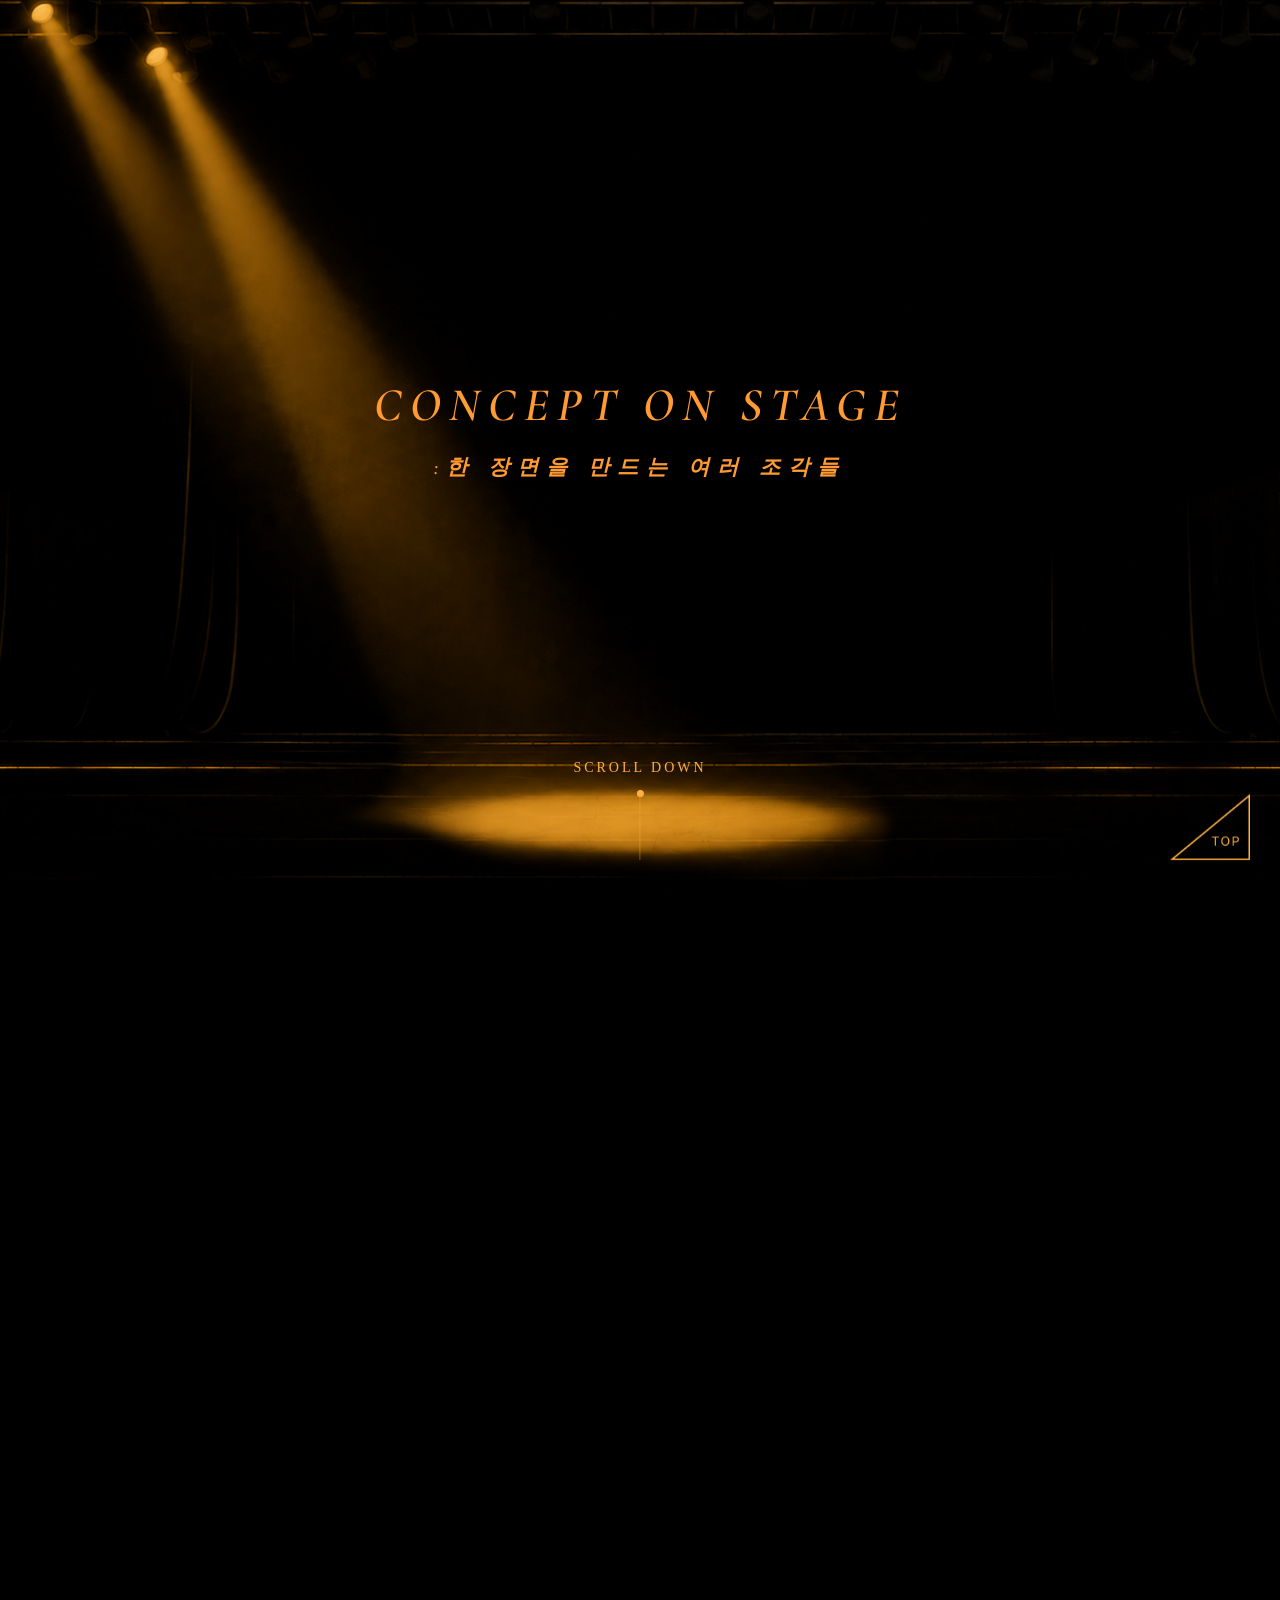
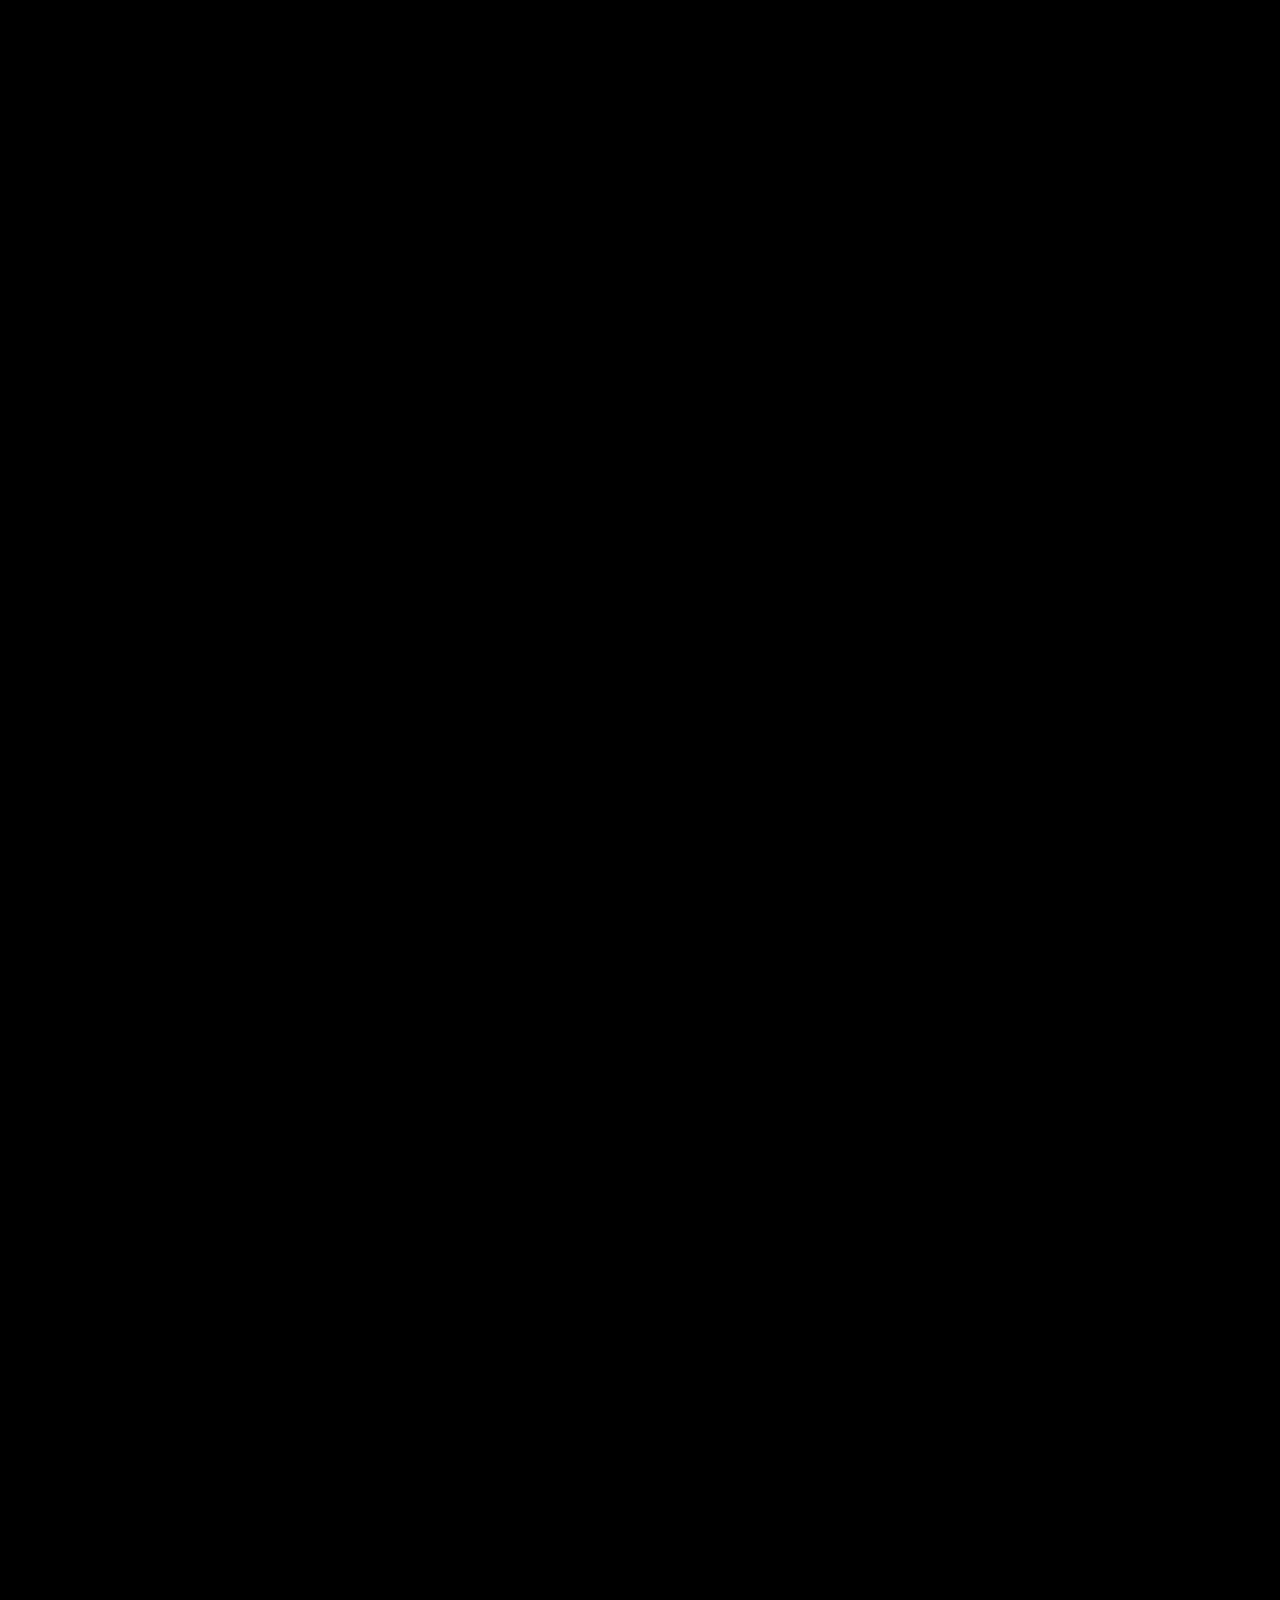
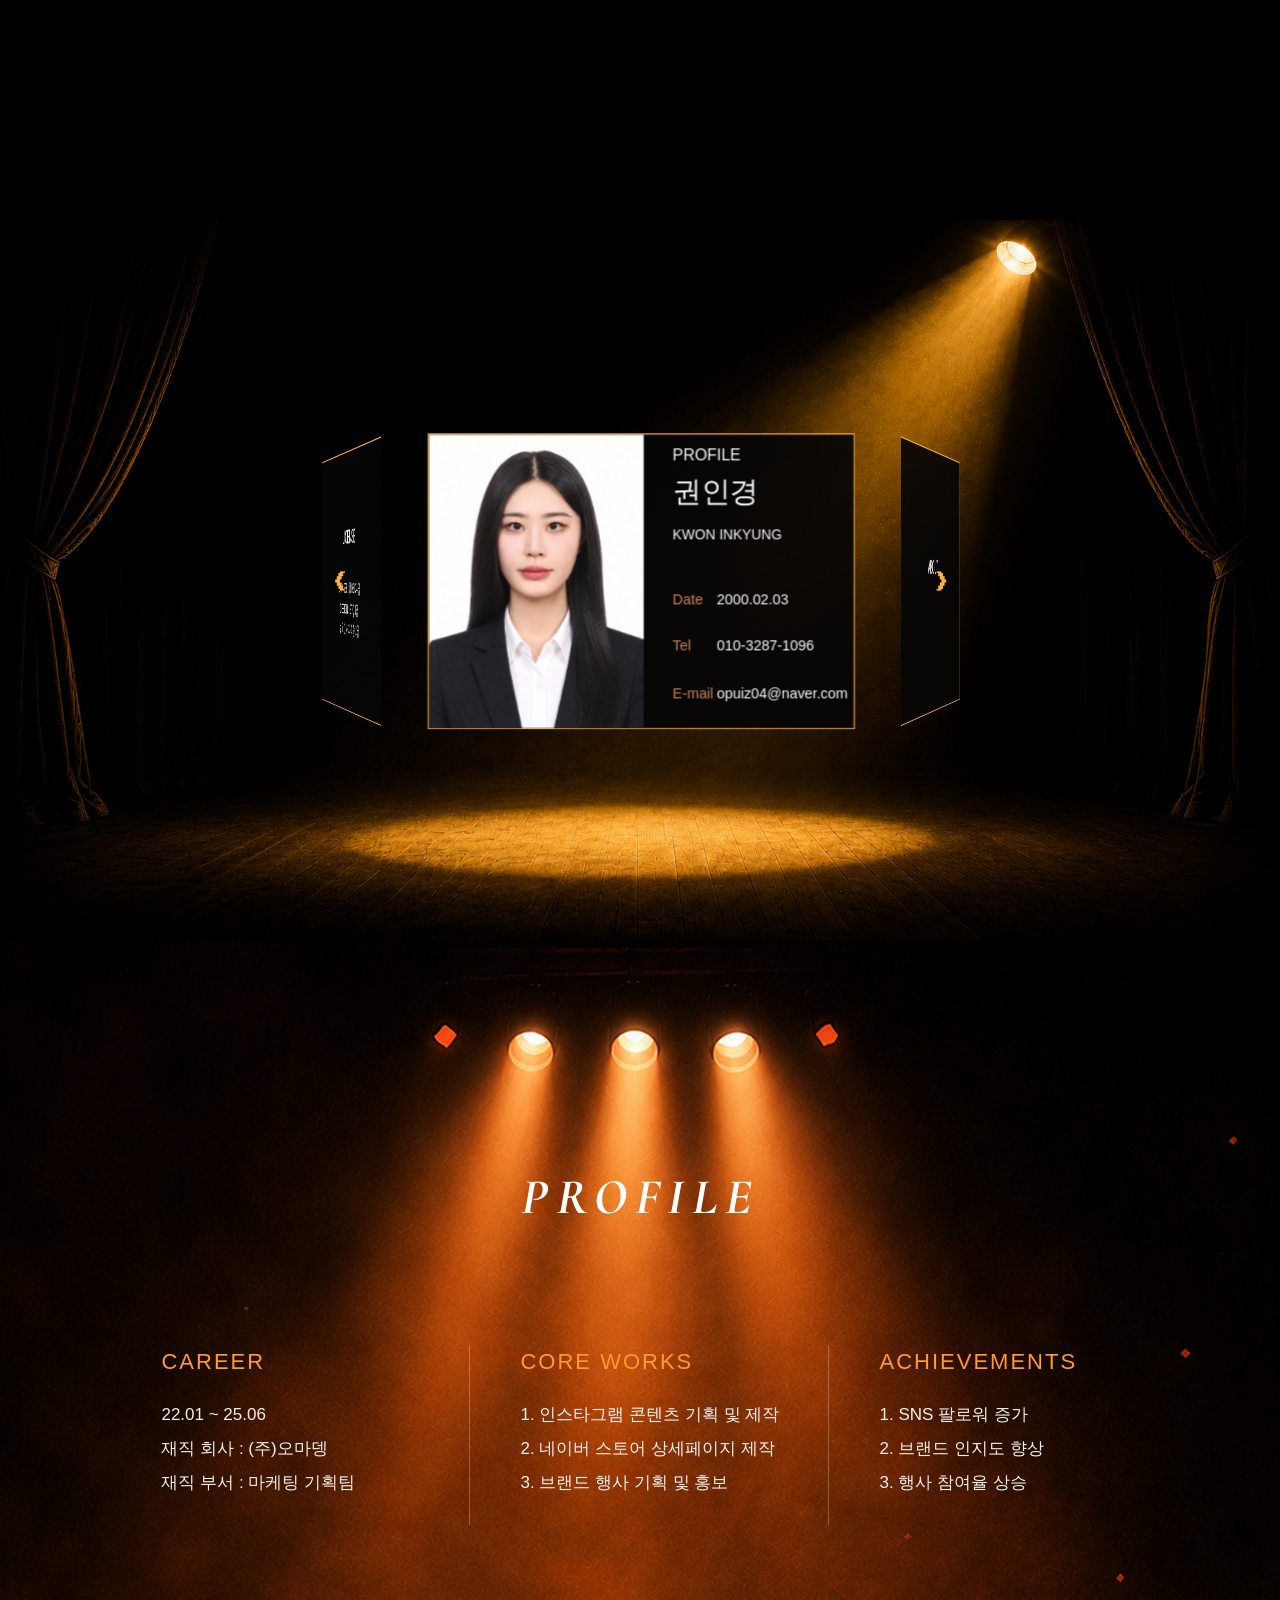
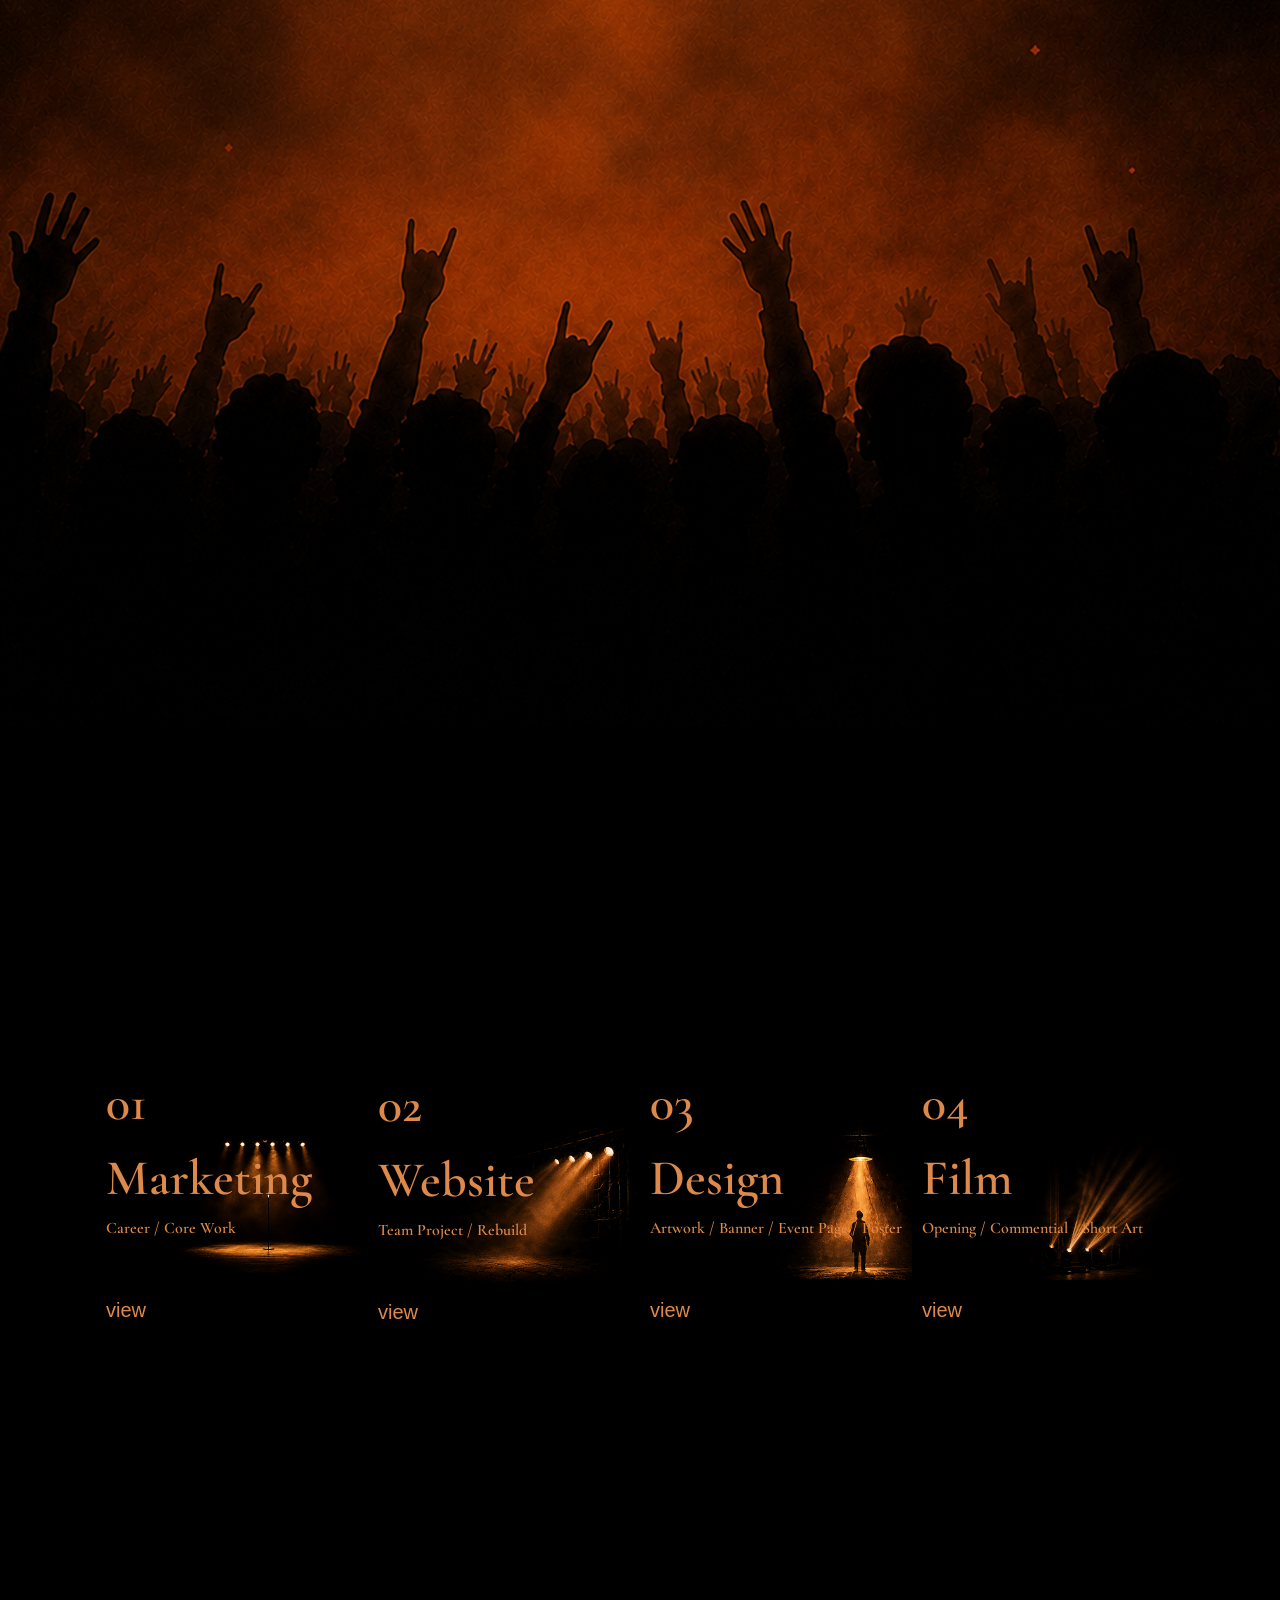
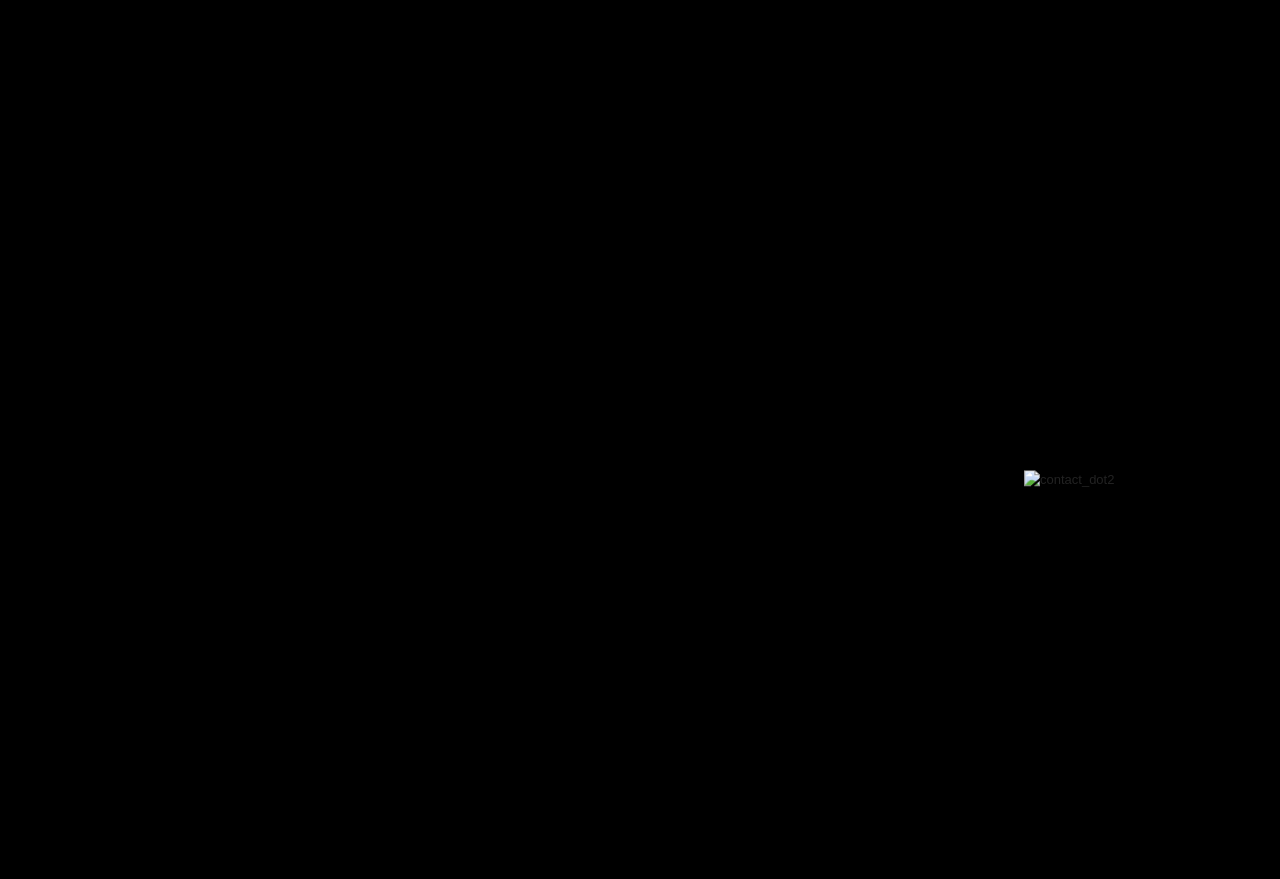
==== commit 0ba31a2e: "수정" ====
--- a/index.html
+++ b/index.html
@@ -228,10 +228,10 @@
             <div class="swiper-slide-m">
               <div class="card_title">ABOUT</div>
               <div class="card_desc about_desc">
-                무대 위 빛나는 순간들을 바라보며 자라온 저는,이제는 그 장면을
+                <!-- 무대 위 빛나는 순간들을 바라보며 자라온 저는,이제는 그 장면을
                 직접 만들어내는 사람이 되고자 합니다. 기존 마케팅 실무 경험을
                 바탕으로 전하고자 하는 메시지와 감정을 시각적으로 표현하며, 더
-                많은 사람들에게 오래 기억될 무대를 만들고싶습니다.
+                많은 사람들에게 오래 기억될 무대를 만들고싶습니다. -->
               </div>
             </div>
             <div class="swiper-slide-m">
@@ -259,8 +259,6 @@
               <div class="card_desc">
                 <p>배화여자대학교</p>
                 <p>비즈니스 중국어 전공</p>
-                <p>메가원격평생교육원</p>
-                <p>아동보육 과정 수료</p>
                 <p>MBC 컴퓨터 아카데미</p>
                 <p>생성형 AI를 활용한 영상 웹퍼블리셔&프론트앤드 과정 수료</p>
               </div>
@@ -319,23 +317,23 @@
                 </a>
               </li>
               <li>
-                <a href="assets/html/sub2.html">
-                  <img src="assets/img/design_img.png" alt="design_img" />
+                <a href="assets/html/sub3.html">
+                  <img src="assets/img/website_img.png" alt="website_img" />
                   <figcaption>
                     <h2>02</h2>
-                    <h1>Design</h1>
-                    <p>Artwork / Banner / Event Page / Poster</p>
+                    <h1>Website</h1>
+                    <p>Team Project / Rebuild</p>
                     <h4>view</h4>
                   </figcaption>
                 </a>
               </li>
               <li>
-                <a href="assets/html/sub3.html">
-                  <img src="assets/img/website_img.png" alt="website_img" />
+                <a href="assets/html/sub2.html">
+                  <img src="assets/img/design_img.png" alt="design_img" />
                   <figcaption>
                     <h2>03</h2>
-                    <h1>Website</h1>
-                    <p>Team Project / Rebuild</p>
+                    <h1>Design</h1>
+                    <p>Artwork / Banner / Event Page / Poster</p>
                     <h4>view</h4>
                   </figcaption>
                 </a>
@@ -683,10 +681,8 @@
       const version = params.get("v") || "ent";
 
       const aboutData = {
-        ent: `
-    무대 위 빛나는 순간들을 바라보며, 이제는 그 장면을 직접 만들어내는 사람이 되고자 합니다.
-    기존 마케팅 실무 경험을 바탕으로 전하고자 하는 메시지와 감정을 시각적으로 표현하며, 더 많은 사람들에게
-    오래 기억될 무대를 만들고싶습니다.
+        ent: `사람들의 관심을 끄는 콘텐츠와 그 안에 담긴 기획에 주목해 온 저는, 마케팅 실무 경험을 통해 고객의 반응을 이끌어 내는 콘텐츠의 중요성을 배웠습니다.
+이러한 경험을 바탕으로 고객의 시선에서 브랜드를 이해하고, 기획부터 콘텐츠 제작과 운영까지 브랜드의 가치를 효과적으로 전달하며 더 나은 경험을 만들어 가는 마케터가 되고자 합니다.
   `,
 
         kids: `
--- a/assets/css/style.css
+++ b/assets/css/style.css
@@ -1132,7 +1132,8 @@
 #coreWork4,
 #coreWork5,
 #coreWork6,
-#coreWork7 {
+#coreWork7,
+#coreWork8 {
   padding-top: 25px;
 }
 .sub_about_inner {
@@ -1185,7 +1186,8 @@
 #coreWork4 .container,
 #coreWork5 .container,
 #coreWork6 .container,
-#coreWork7 .container {
+#coreWork7 .container,
+#coreWork8 .container {
   display: flex;
   justify-content: space-around;
   color: #fff;
@@ -1393,7 +1395,13 @@
 #coreWork7 .right_desc h4:nth-child(2) {
   width: 50%;
 }
-
+#coreWork8 .work_right .work_img img {
+  width: 80%;
+}
+#coreWork8 .work_right .right_desc h4 {
+  width: 100%;
+  padding-top: 5%;
+}
 /* sub2 */
 #artwork {
   width: 100%;
--- a/assets/css/responsive.css
+++ b/assets/css/responsive.css
@@ -354,6 +354,11 @@
 }
 /* *********sub1******* */
 /* about */
+@media (max-width: 1200px) {
+  .num {
+    left: 0%;
+  }
+}
 @media (max-width: 960px) {
   .about_info p {
     font-size: 14px;
@@ -391,7 +396,8 @@
   #coreWork4 .container,
   #coreWork5 .container,
   #coreWork6 .container,
-  #coreWork7 .container {
+  #coreWork7 .container,
+  #coreWork8 .container {
     flex-direction: column;
     justify-content: center;
     align-items: center;
@@ -445,6 +451,13 @@
   }
   .left_desc h4 p:nth-child(1) {
     padding-top: 2%;
+  }
+  #coreWork2 .work_img:nth-child(1) img {
+    width: 50%;
+    padding-left: 4%;
+  }
+  #coreWork8 .work_img {
+    justify-content: center;
   }
 }
 @media (max-width: 480px) {
@@ -455,8 +468,13 @@
   #coreWork4 .container,
   #coreWork5 .container,
   #coreWork6 .container,
-  #coreWork7 .container {
+  #coreWork7 .container,
+  #coreWork8 .container {
     padding: 10% 0;
+  }
+  #coreWork2 .work_img:nth-child(1) img {
+    width: 50%;
+    height: 100%;
   }
 }
 
@@ -476,6 +494,12 @@
   }
 }
 @media (max-width: 830px) {
+  #artwork,
+  #event_page,
+  #banner,
+  #poster {
+    background: none;
+  }
   #artwork .container,
   #event_page .container,
   #banner .container,
@@ -484,8 +508,44 @@
     align-items: center;
   }
   #banner .container {
+    margin-top: 23%;
+  }
+  .custom_prev,
+  .custom_next {
+    top: 58%;
+  }
+  #event_page .container {
+    margin-top: 40%;
+  }
+  #poster {
+    padding-top: 50%;
+  }
+  #artwork {
+    padding-top: 70px;
+  }
+  #artwork .work2_right {
+    display: flex;
+    justify-content: center;
+  }
+  #banner .container {
     gap: 0;
     /* position: inherit; */
+  }
+  .mySwiper2 .swiper-slide {
+    width: 96%;
+    height: 200px;
+  }
+  #artwork .container .work2_left,
+  #artwork .container .work2_right,
+  #event_page .container .work2_left,
+  #event_page .container .work2_right,
+  #banner .container .work2_left,
+  #banner .container .work2_right,
+  #poster .container .work2_left,
+  #poster .container .work2_right,
+  #banner .container .work2_left,
+  #banner .container .work2_right {
+    width: 100%;
   }
   .coverflow_wrap {
     width: 80%;
@@ -502,16 +562,14 @@
   }
   .work2_right img:nth-child(1) {
     margin-left: none;
-    width: 70%;
+    width: 30%;
   }
   .artwork2_img {
-    width: 80%;
-    top: 6%;
-  }
-  .custom_prev,
-  .custom_next {
-    top: 65%;
-  }
+    width: 34%;
+    top: 12%;
+    right: 5%;
+  }
+
   .custom_prev {
     left: 0%;
   }
@@ -603,16 +661,27 @@
 
 /* sub4 */
 @media (max-width: 830px) {
+  #commercial {
+    padding-top: 150px;
+    margin-bottom: 10%;
+  }
+  #F_TeamProject,
+  #opening {
+    margin-bottom: 10%;
+  }
   #commercial .container,
   #F_TeamProject .container,
   #opening .container {
-    flex-direction: column-reverse;
+    flex-direction: column;
     justify-content: center;
     align-items: center;
   }
   #commercial .work2_right,
   #opening .work2_right,
-  #F_TeamProject .work2_right {
-    width: 100%;
-  }
-}
+  #F_TeamProject .work2_right,
+  #commercial .work2_left,
+  #opening .work2_left,
+  #F_TeamProject .work2_left {
+    width: 100%;
+  }
+}
